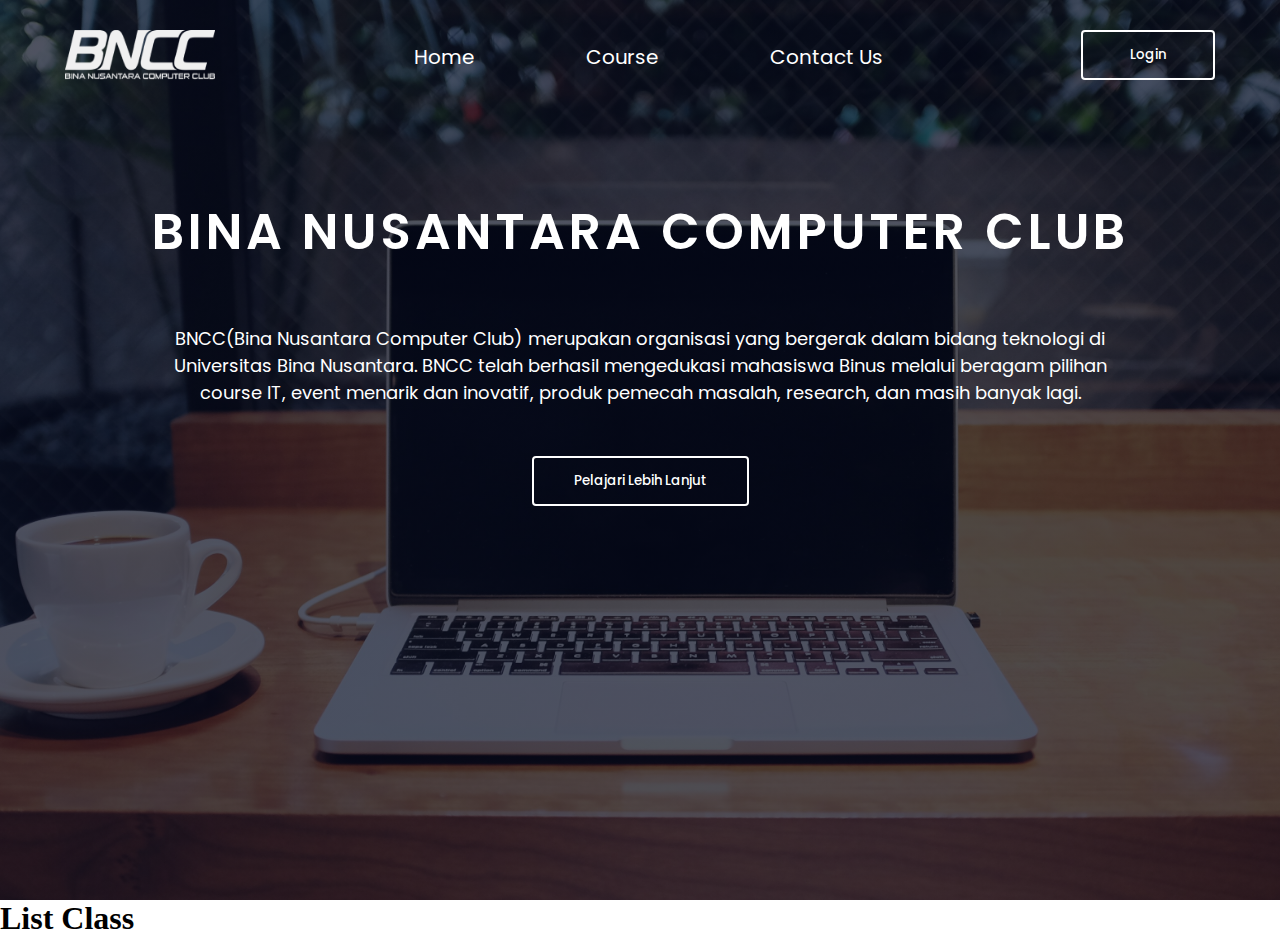
==== index.html @ c2216337 "create header and navbar" ====
<!DOCTYPE html>
<html lang="en">
  <head>
    <meta charset="UTF-8" />
    <meta name="viewport" content="width=device-width, initial-scale=1.0" />
    <title>Landing Page</title>

    <!-- CSS -->
    <link rel="stylesheet" href="style.css" />

    <!-- JS -->
    <script src="script.js" defer></script>

    <!-- FONTS -->
    <link
      href="https://fonts.googleapis.com/css2?family=Inter:ital,opsz,wght@0,14..32,100..900;1,14..32,100..900&family=Poppins:ital,wght@0,100;0,200;0,300;0,400;0,500;0,600;0,700;0,800;0,900;1,100;1,200;1,300;1,400;1,500;1,600;1,700;1,800;1,900&display=swap"
      rel="stylesheet"
    />
  </head>
  <body>
    <!-- HEADER -->
    <section class="header">
      <!-- navbar -->
      <nav>
        <a href="index.html"><img src="assets/images/img-BNCC.png" alt="Logo BNCC" class="logo-bncc" /></a>
        <div class="nav-links">
          <ul>
            <li><a href="">Home</a></li>
            <li><a href="">Course</a></li>
            <li><a href="">Contact Us</a></li>
          </ul>
        </div>
        <button class="btn-login">Login</button>
      </nav>

      <!-- desc bncc -->
      <div class="text-box">
        <h1 class="header-text">BINA NUSANTARA COMPUTER CLUB</h1>
        <p class="header-desc">
          BNCC(Bina Nusantara Computer Club) merupakan organisasi yang bergerak dalam bidang teknologi di Universitas Bina Nusantara. BNCC telah berhasil mengedukasi mahasiswa Binus melalui beragam pilihan course IT, event menarik dan
          inovatif, produk pemecah masalah, research, dan masih banyak lagi.
        </p>
        <button class="btn-know-more">Pelajari Lebih Lanjut</button>
      </div>
    </section>
    <!-- END HEADER -->

    <!-- LIST CLASS -->
    <section class="list-class">
      <h1>List Class</h1>
    </section>
    <!-- END LIST CLASS -->
  </body>
</html>
---- style.css ----
:root {
  /* color */
  --color-background: #f7f8fa;
  --color-primary: #0054a5;
  --text-primary: #191819;
  --text-secondary: #757575;
  --text-ternary: #969696;
  --text-placeholder: #b3a1a1;
  --color-fe: #425cce;
  --color-be: #eba632;
  --color-mobile: #00a8a7;
  --color-white: #ffffff;
  --color-black: #000000;

  /* tipografi */
  --font-family: "Poppins";
  --weight-regular: 400;
  --weight-medium: 500;
  --weight-semibold: 600;
  --weight-bold: 700;
  --heading-font-size: 50px;
  --section-font-size: 40px;
  --desc-very-big: 20px;
  --desc-big: 18px;
  --desc-medium: 16px;
  --desc-small: 14px;
  --desc-tiny: 12px;
}

* {
  margin: 0px;
  box-sizing: border-box;
  padding: 0px;
}

.header {
  min-height: 100vh;
  width: 100%;
  background-image: linear-gradient(rgba(4, 9, 30, 0.7), rgba(4, 9, 30, 0.7)), url("assets/images/img-background.jpg");
  background-position: center;
  background-size: cover;
  position: relative;
}

nav {
  display: flex;
  flex-direction: row;
  padding: 30px 65px;
  justify-content: space-between;
}

.logo-bncc {
  width: 150px;
  height: 50px;
}

.nav-links {
  display: flex;
  align-items: center;
  width: 509px;
  justify-content: space-between;
  padding: 0 20px;
}

.nav-links ul {
  display: flex;
  justify-content: space-between;
  width: 100%;
  padding: 0;
  margin: 0;
  list-style-type: none;
}

.nav-links ul li {
  margin: 0;
}

.nav-links ul li a {
  text-decoration: none;
  color: var(--color-white);
  font-family: var(--font-family);
  font-size: var(--desc-very-big);
  position: relative;
}

.nav-links ul li a::after {
  content: "";
  position: absolute;
  left: 50%;
  bottom: -8px;
  width: 0;
  height: 3px;
  border-radius: 5px;
  background-color: var(--color-white);
  transform: translateX(-50%);
  transition: width 0.3s ease;
}

.nav-links ul li a:hover::after {
  width: 90%;
}

.btn-login {
  height: 50px;
  width: 134px;
  background-color: transparent;
  border: 2px solid var(--color-white);
  border-radius: 4px;
  color: var(--color-white);
  font-family: var(--font-family);
  cursor: pointer;
  font-weight: var(--weight-medium);
}

.btn-login:hover {
  background-color: var(--color-white);
  color: var(--text-primary);
}

.text-box {
  text-align: center;
  margin-top: 80px;
  display: flex;
  flex-direction: column;
  align-items: center;
}

.header-text {
  font-family: var(--font-family);
  font-weight: var(--weight-semibold);
  font-size: var(--heading-font-size);
  color: var(--color-white);
  letter-spacing: 4px;
}

.header-desc {
  width: 940px;
  margin-top: 55px;
  font-family: var(--font-family);
  font-weight: var(--desc-medium);
  font-size: var(--desc-big);
  color: var(--color-white);
}

.btn-know-more {
  height: 50px;
  padding: 0px 40px;
  margin-top: 50px;
  background-color: transparent;
  border: 2px solid var(--color-white);
  border-radius: 4px;
  color: var(--color-white);
  font-family: var(--font-family);
  cursor: pointer;
  font-weight: var(--weight-medium);
}

.btn-know-more:hover {
  background-color: var(--color-white);
  color: var(--text-primary);
}
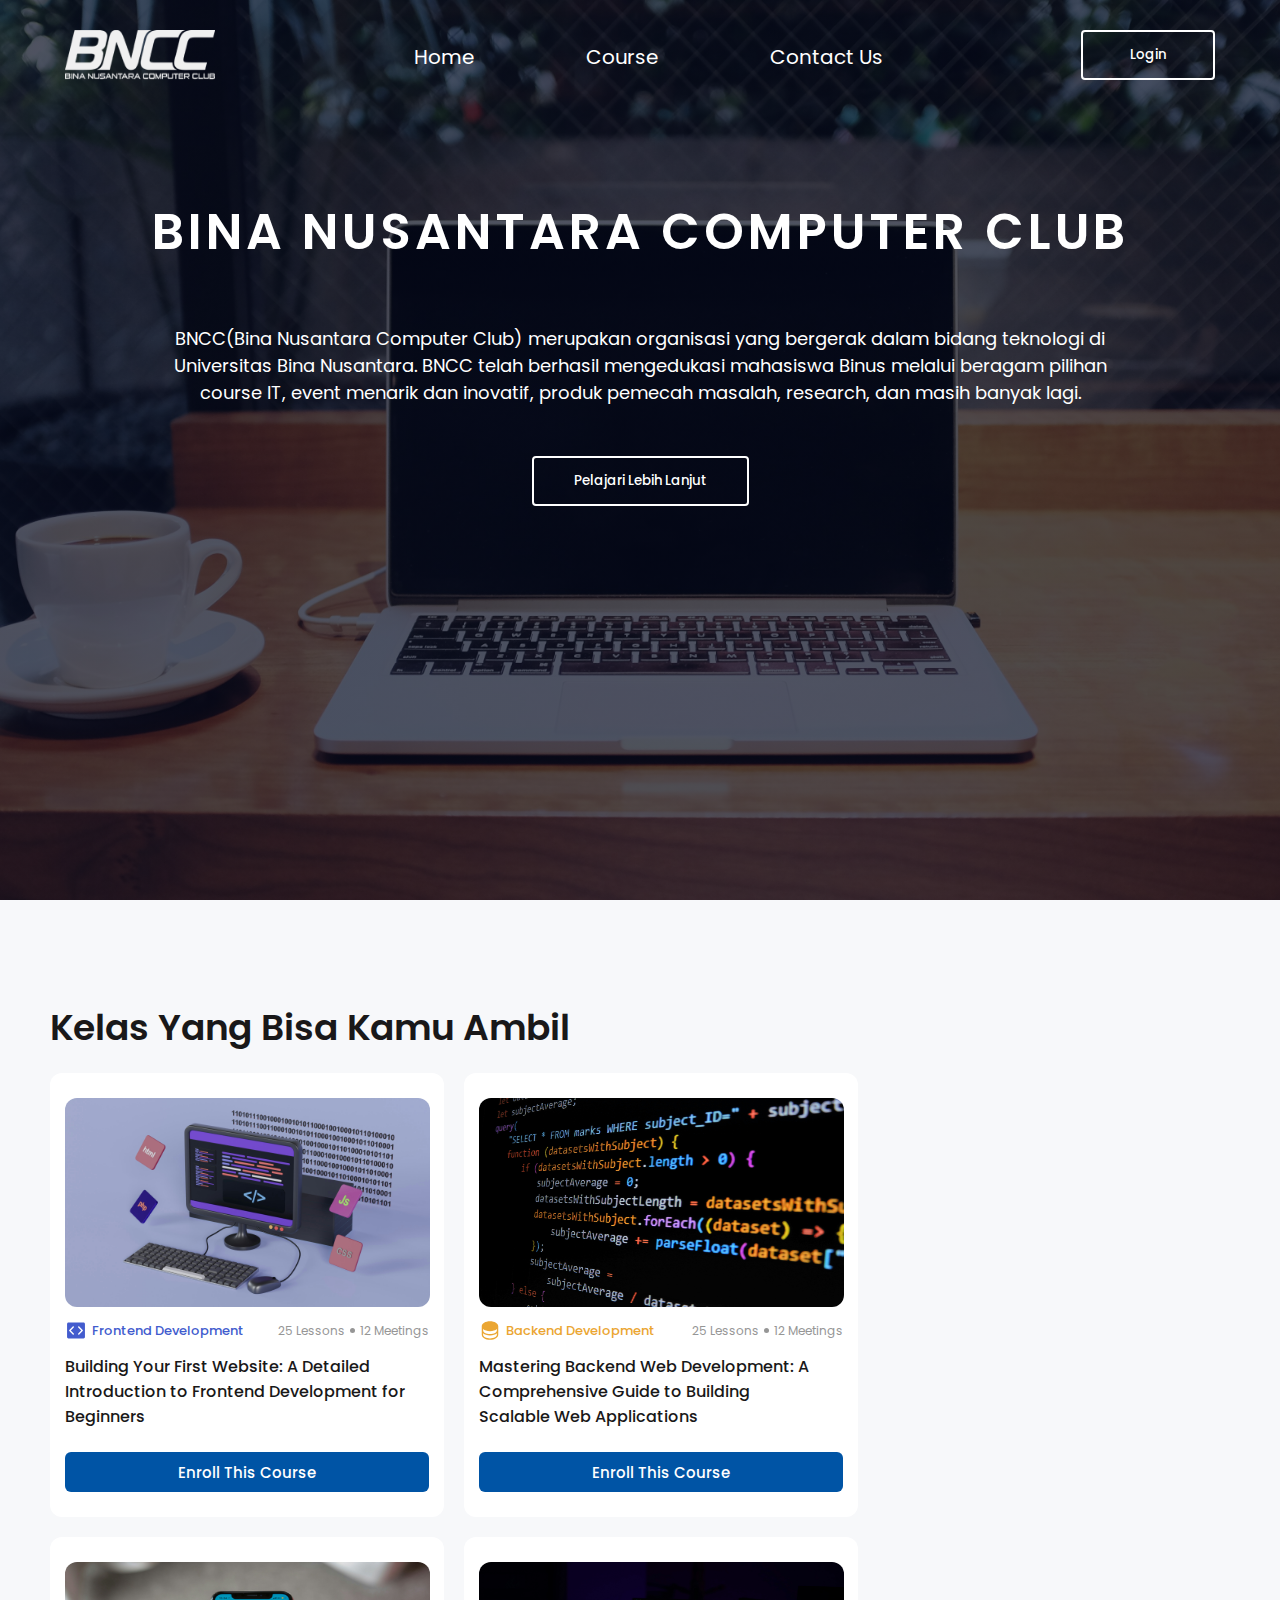
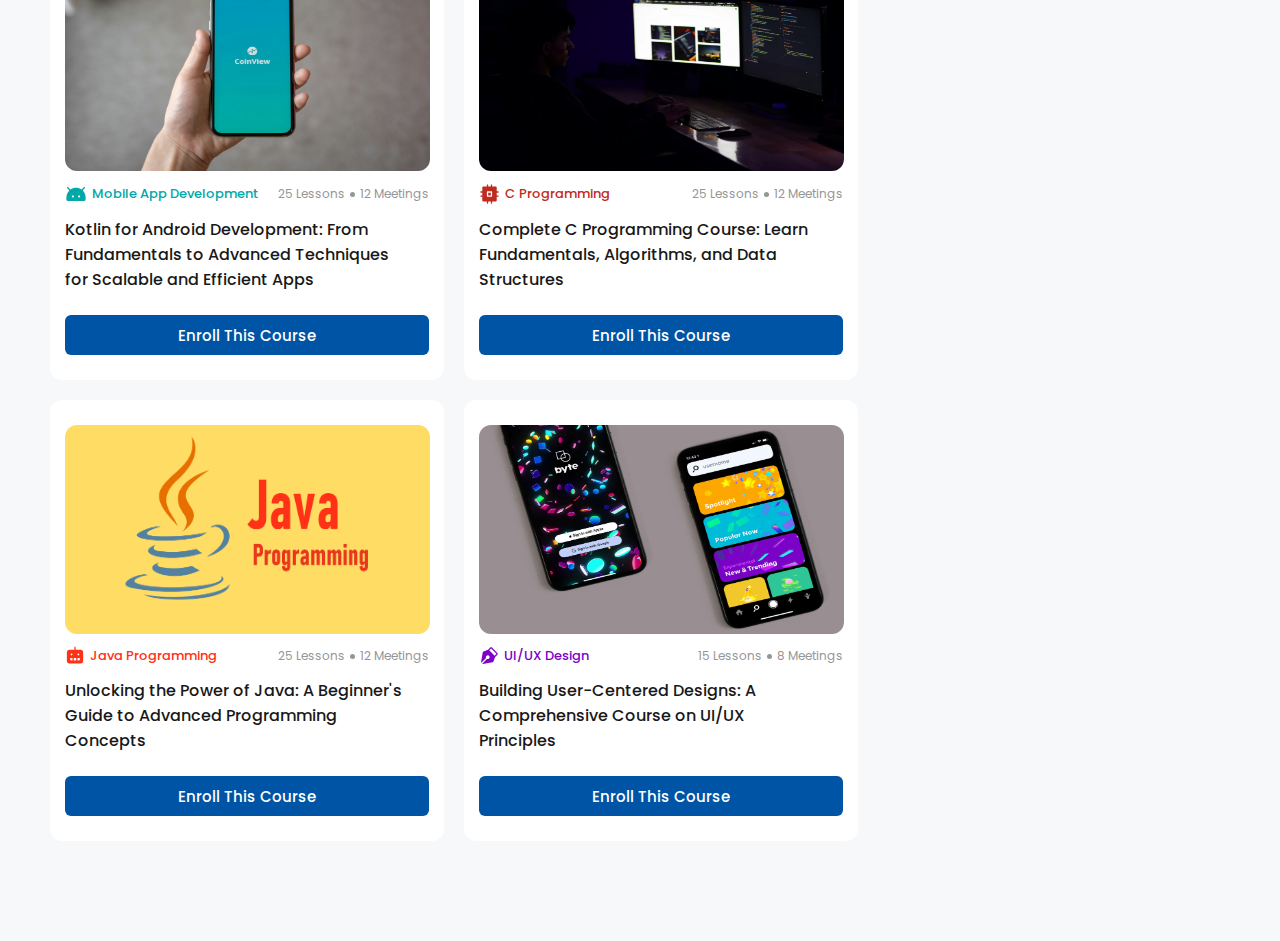
==== commit 0d5e6dd3: "create section list class" ====
--- a/index.html
+++ b/index.html
@@ -19,15 +19,15 @@
   </head>
   <body>
     <!-- HEADER -->
-    <section class="header">
+    <section class="header" id="header">
       <!-- navbar -->
       <nav>
         <a href="index.html"><img src="assets/images/img-BNCC.png" alt="Logo BNCC" class="logo-bncc" /></a>
         <div class="nav-links">
           <ul>
-            <li><a href="">Home</a></li>
-            <li><a href="">Course</a></li>
-            <li><a href="">Contact Us</a></li>
+            <li><a href="#header">Home</a></li>
+            <li><a href="#list-class">Course</a></li>
+            <li><a href="#contact-us">Contact Us</a></li>
           </ul>
         </div>
         <button class="btn-login">Login</button>
@@ -46,8 +46,10 @@
     <!-- END HEADER -->
 
     <!-- LIST CLASS -->
-    <section class="list-class">
-      <h1>List Class</h1>
+    <section class="list-class" id="list-class">
+      <h1 class="section-name">Kelas Yang Bisa Kamu Ambil</h1>
+
+      <div class="card-course-container"></div>
     </section>
     <!-- END LIST CLASS -->
   </body>
--- a/style.css
+++ b/style.css
@@ -9,6 +9,9 @@
   --color-fe: #425cce;
   --color-be: #eba632;
   --color-mobile: #00a8a7;
+  --color-cprog: #bf2b1e;
+  --color-java: #ff3116;
+  --color-uiux: #7e03c7;
   --color-white: #ffffff;
   --color-black: #000000;
 
@@ -19,7 +22,7 @@
   --weight-semibold: 600;
   --weight-bold: 700;
   --heading-font-size: 50px;
-  --section-font-size: 40px;
+  --section-font-size: 36px;
   --desc-very-big: 20px;
   --desc-big: 18px;
   --desc-medium: 16px;
@@ -27,12 +30,17 @@
   --desc-tiny: 12px;
 }
 
+html {
+  scroll-behavior: smooth;
+}
+
 * {
   margin: 0px;
   box-sizing: border-box;
   padding: 0px;
 }
 
+/* HEADER */
 .header {
   min-height: 100vh;
   width: 100%;
@@ -159,3 +167,150 @@
   background-color: var(--color-white);
   color: var(--text-primary);
 }
+/* END HEADER */
+
+/* LIST COURSE */
+.list-class {
+  padding: 100px 50px;
+  background-color: var(--color-background);
+}
+
+.section-name {
+  font-family: var(--font-family);
+  font-weight: var(--weight-semibold);
+  font-size: var(--section-font-size);
+  color: var(--text-primary);
+  margin-bottom: 18px;
+}
+
+.card-course-container {
+  display: flex;
+  flex-wrap: wrap;
+  gap: 20px;
+}
+
+.card-course {
+  width: 394px;
+  background-color: var(--color-white);
+  padding: 25px 15px;
+  border-radius: 12px;
+}
+
+.img-course {
+  width: 365px;
+  height: 209px;
+  border-radius: 12px;
+}
+
+.course-detail {
+  margin-top: 8px;
+  display: flex;
+  justify-content: space-between;
+  align-items: center;
+}
+
+.division {
+  display: flex;
+  align-items: center;
+  gap: 5px;
+}
+
+.division .div-name {
+  font-family: var(--font-family);
+  font-size: 13px;
+  font-weight: var(--weight-medium);
+}
+
+.div-name.frontend-development {
+  color: var(--color-fe);
+}
+
+.div-name.backend-development {
+  color: var(--color-be);
+}
+
+.div-name.mobile-app-development {
+  color: var(--color-mobile);
+}
+
+.div-name.c-prog {
+  color: var(--color-cprog);
+}
+
+.div-name.java-prog {
+  color: var(--color-java);
+}
+
+.div-name.uiux-design {
+  color: var(--color-uiux);
+}
+
+.meetings {
+  display: flex;
+  align-items: center;
+  gap: 5px;
+}
+
+.meetings .meet-desc {
+  font-family: var(--font-family);
+  font-size: var(--desc-tiny);
+  color: var(--text-ternary);
+  font-weight: var(--weight-regular);
+}
+
+.course-name {
+  font-family: var(--font-family);
+  font-size: var(--desc-medium);
+  color: var(--text-primary);
+  font-weight: var(--weight-medium);
+  margin: 12px 0px 23px 0px;
+  width: 95%;
+}
+
+.btn-enroll {
+  width: 100%;
+  background-color: var(--color-primary);
+  border: none;
+  border-radius: 6px;
+  height: 40px;
+  font-size: 15px;
+  color: var(--color-white);
+  font-family: var(--font-family);
+  font-weight: var(--weight-medium);
+  cursor: pointer;
+  transition: opacity 0.3s ease;
+}
+
+.btn-enroll:hover {
+  opacity: 0.8;
+}
+/* END LIST COURSE */
+
+/* TESTIMONI */
+.testimoni {
+  background-color: var(--color-white);
+  padding: 75px 50px;
+}
+
+.head-section {
+  display: flex;
+  flex-direction: column;
+  align-items: center;
+  justify-content: center;
+}
+
+.section-desc {
+  font-family: var(--font-family);
+  font-weight: var(--weight-medium);
+  font-size: var(--desc-medium);
+  color: var(--text-secondary);
+}
+
+.section-desc span {
+  font-family: var(--font-family);
+  font-weight: var(--weight-bold);
+  font-size: var(--desc-medium);
+  color: var(--text-secondary);
+}
+
+/* END TESTIMONI */
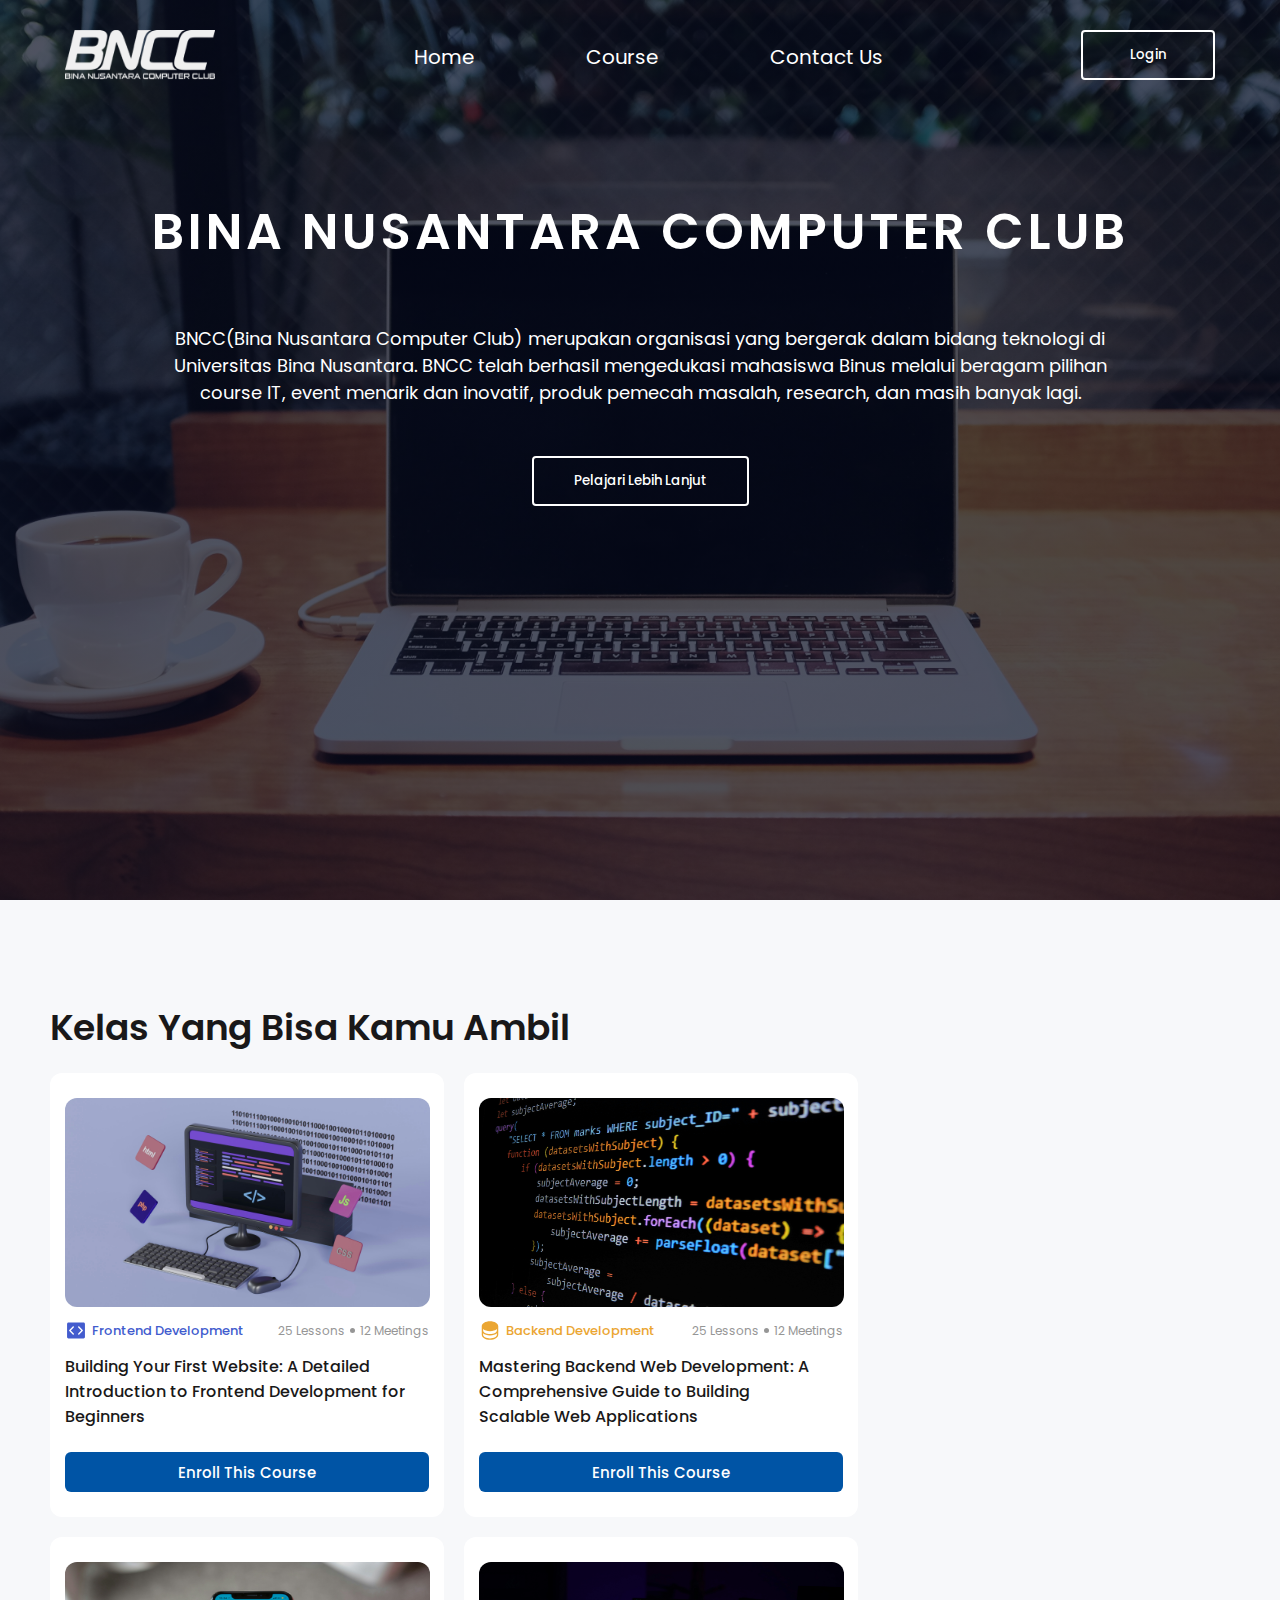
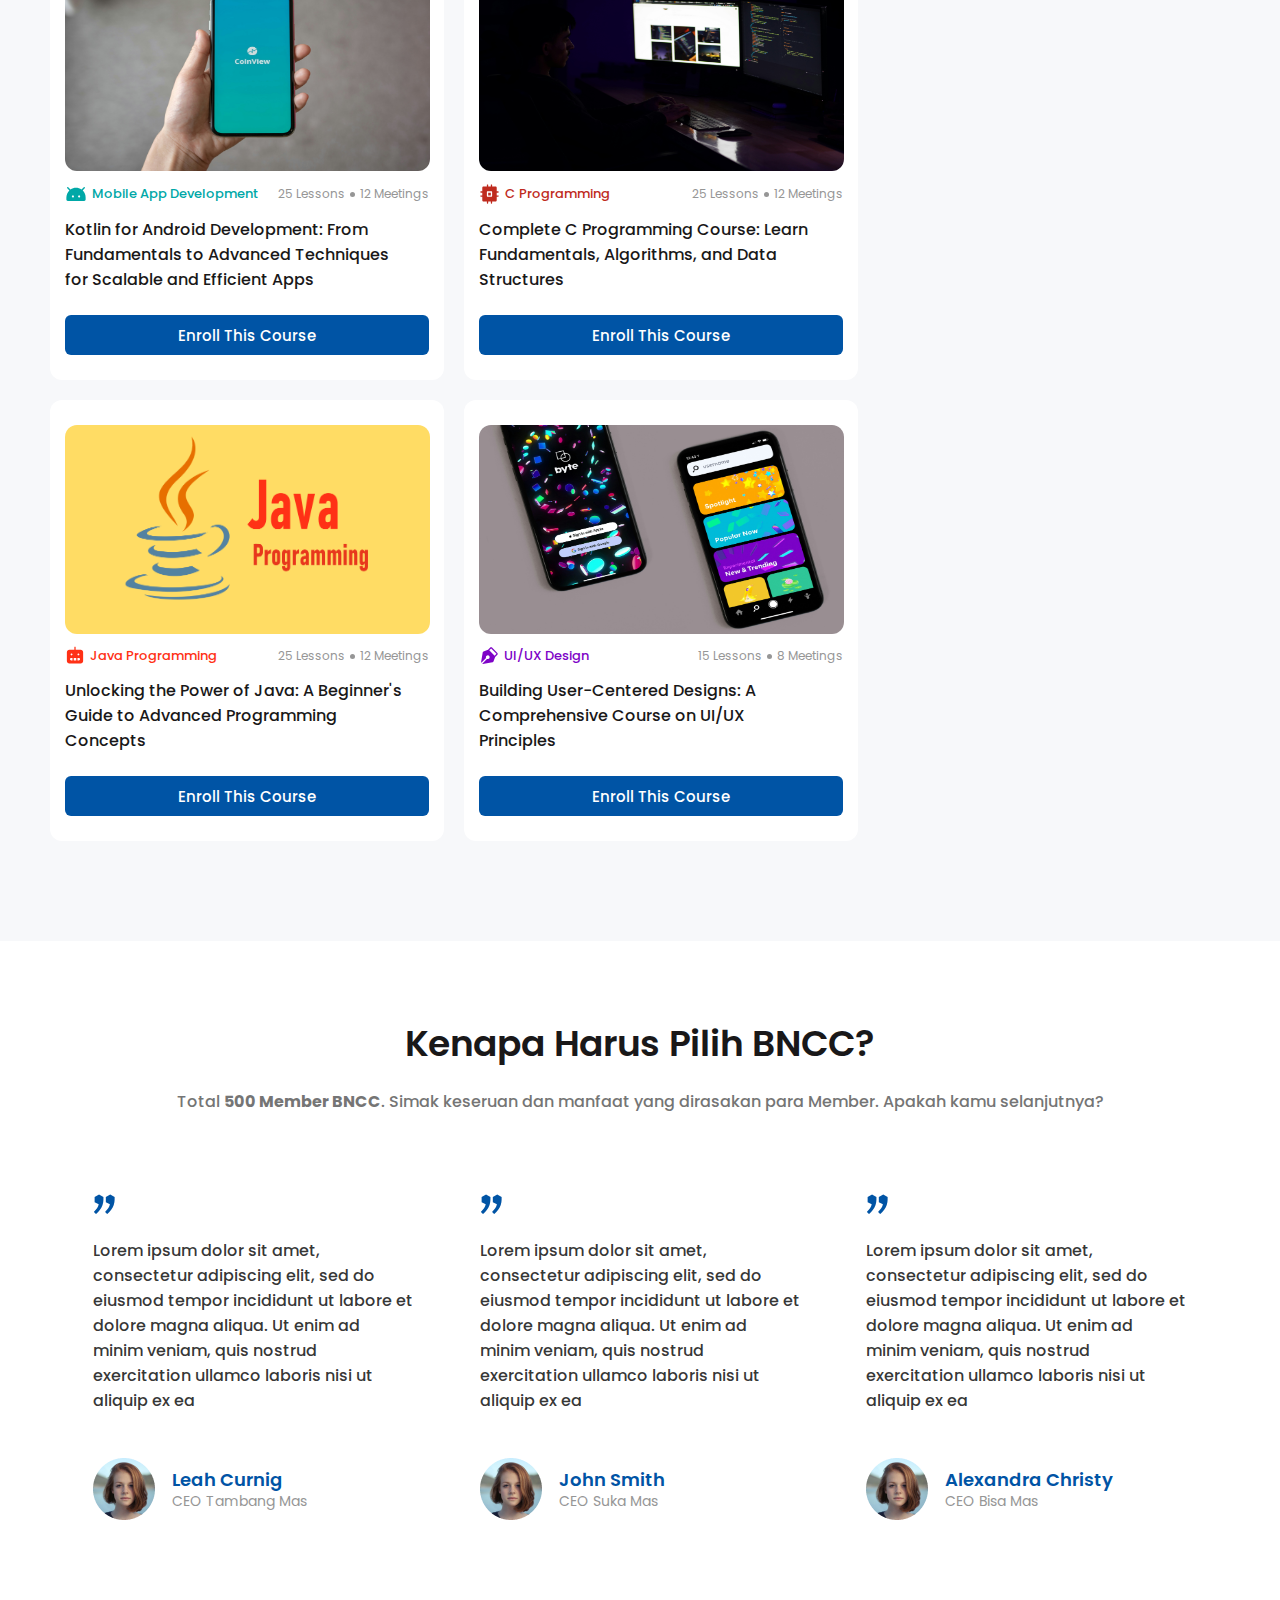
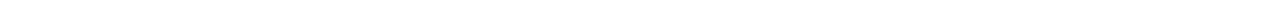
==== commit d47e956c: "create section testimoni" ====
--- a/index.html
+++ b/index.html
@@ -52,5 +52,16 @@
       <div class="card-course-container"></div>
     </section>
     <!-- END LIST CLASS -->
+
+    <!-- TESTIMONI -->
+    <section class="testimoni" id="testimoni">
+      <div class="head-section">
+        <h1 class="section-name">Kenapa Harus Pilih BNCC?</h1>
+        <p class="section-desc">Total <span>500 Member BNCC</span>. Simak keseruan dan manfaat yang dirasakan para Member. Apakah kamu selanjutnya?</p>
+      </div>
+
+      <div class="testimoni-container"></div>
+    </section>
+    <!-- END TESTIMONI -->
   </body>
 </html>
--- a/style.css
+++ b/style.css
@@ -313,4 +313,50 @@
   color: var(--text-secondary);
 }
 
+.testimoni-container {
+  margin-top: 55px;
+  display: flex;
+  justify-content: space-between;
+  padding: 0px 10px;
+}
+
+.card-testimoni {
+  background-color: var(--color-white);
+  padding: 25px 33px;
+  width: 469px;
+}
+
+.comment {
+  font-family: var(--font-family);
+  font-size: var(--desc-medium);
+  font-weight: var(--weight-medium);
+  color: rgba(0, 0, 0, 0.8);
+  margin: 20px 0px 45px 0px;
+}
+
+.person {
+  display: flex;
+  align-items: center;
+  gap: 17px;
+}
+
+.person-desc {
+  display: flex;
+  flex-direction: column;
+}
+
+.person-name {
+  font-family: var(--font-family);
+  font-size: var(--desc-big);
+  font-weight: var(--weight-semibold);
+  color: var(--color-primary);
+  margin-bottom: -2px;
+}
+
+.person-position {
+  font-family: var(--font-family);
+  font-size: var(--desc-small);
+  font-weight: var(--weight-regular);
+  color: var(--text-ternary);
+}
 /* END TESTIMONI */
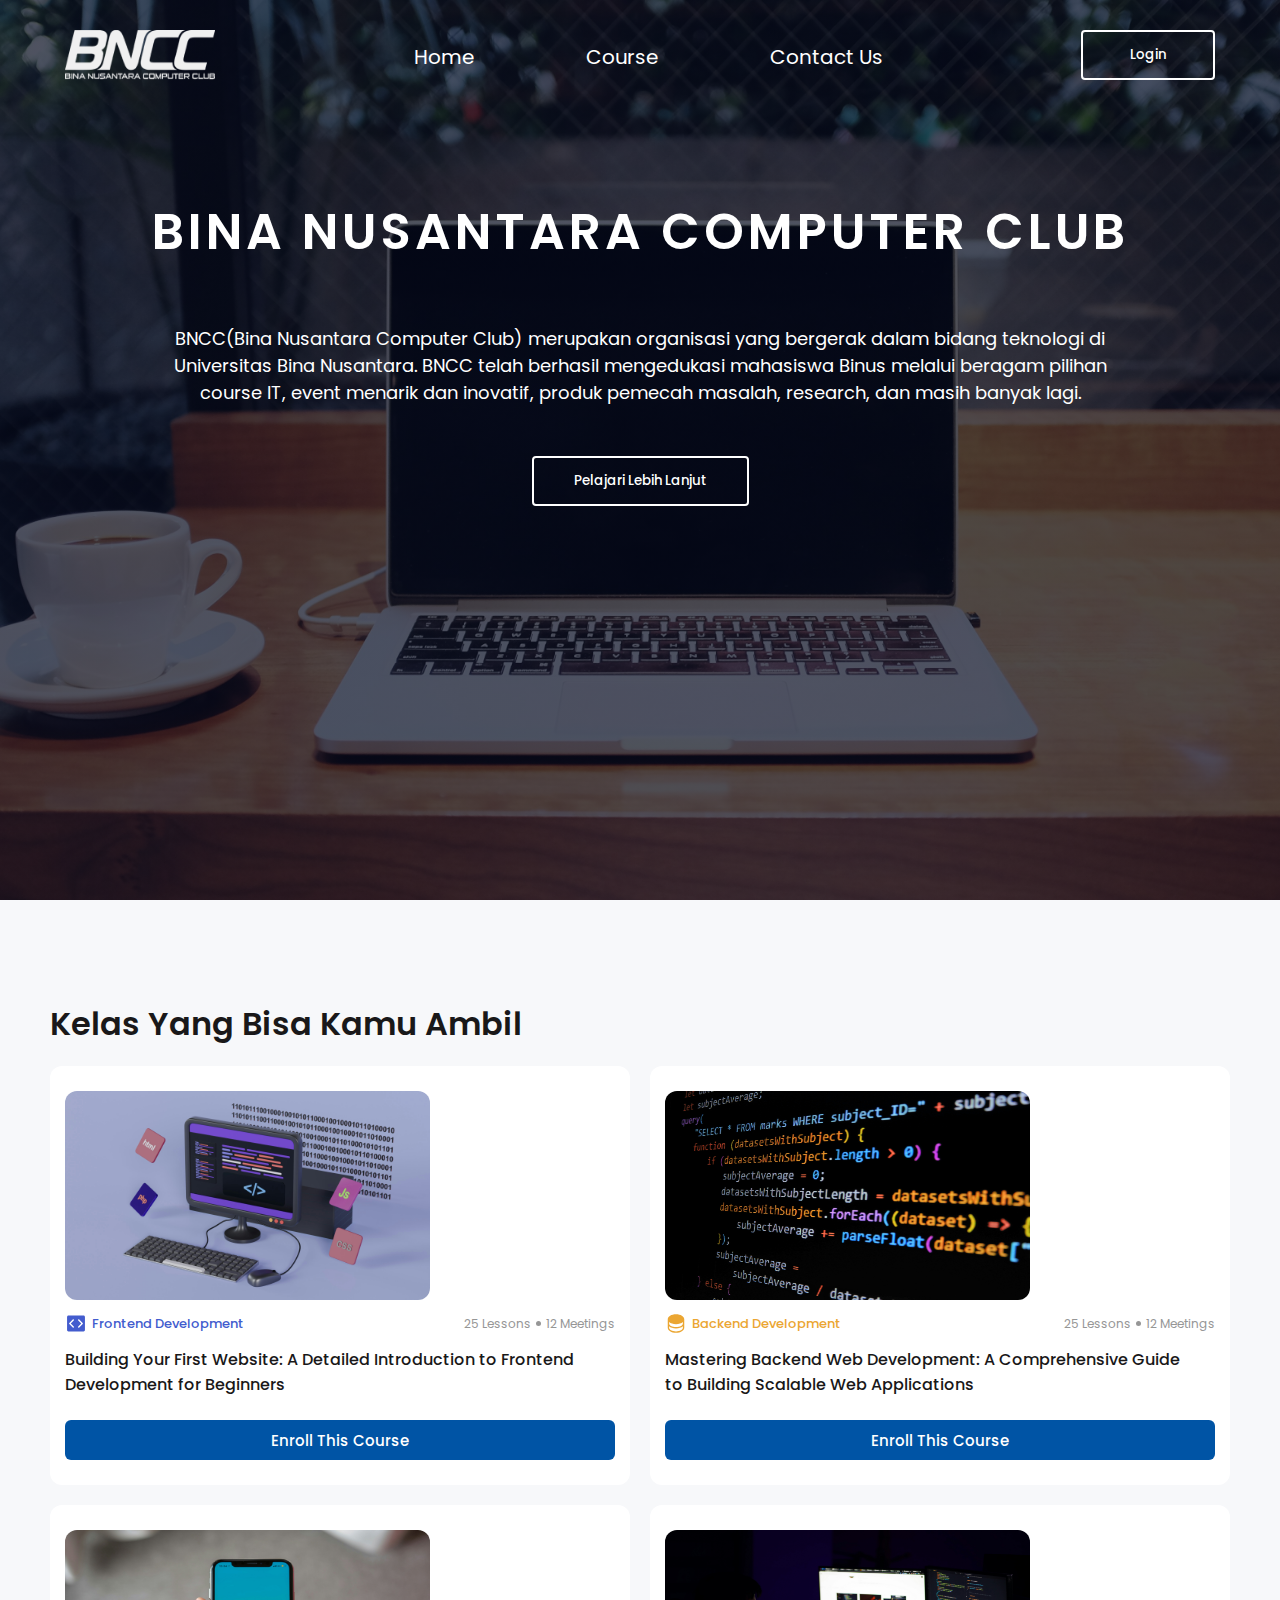
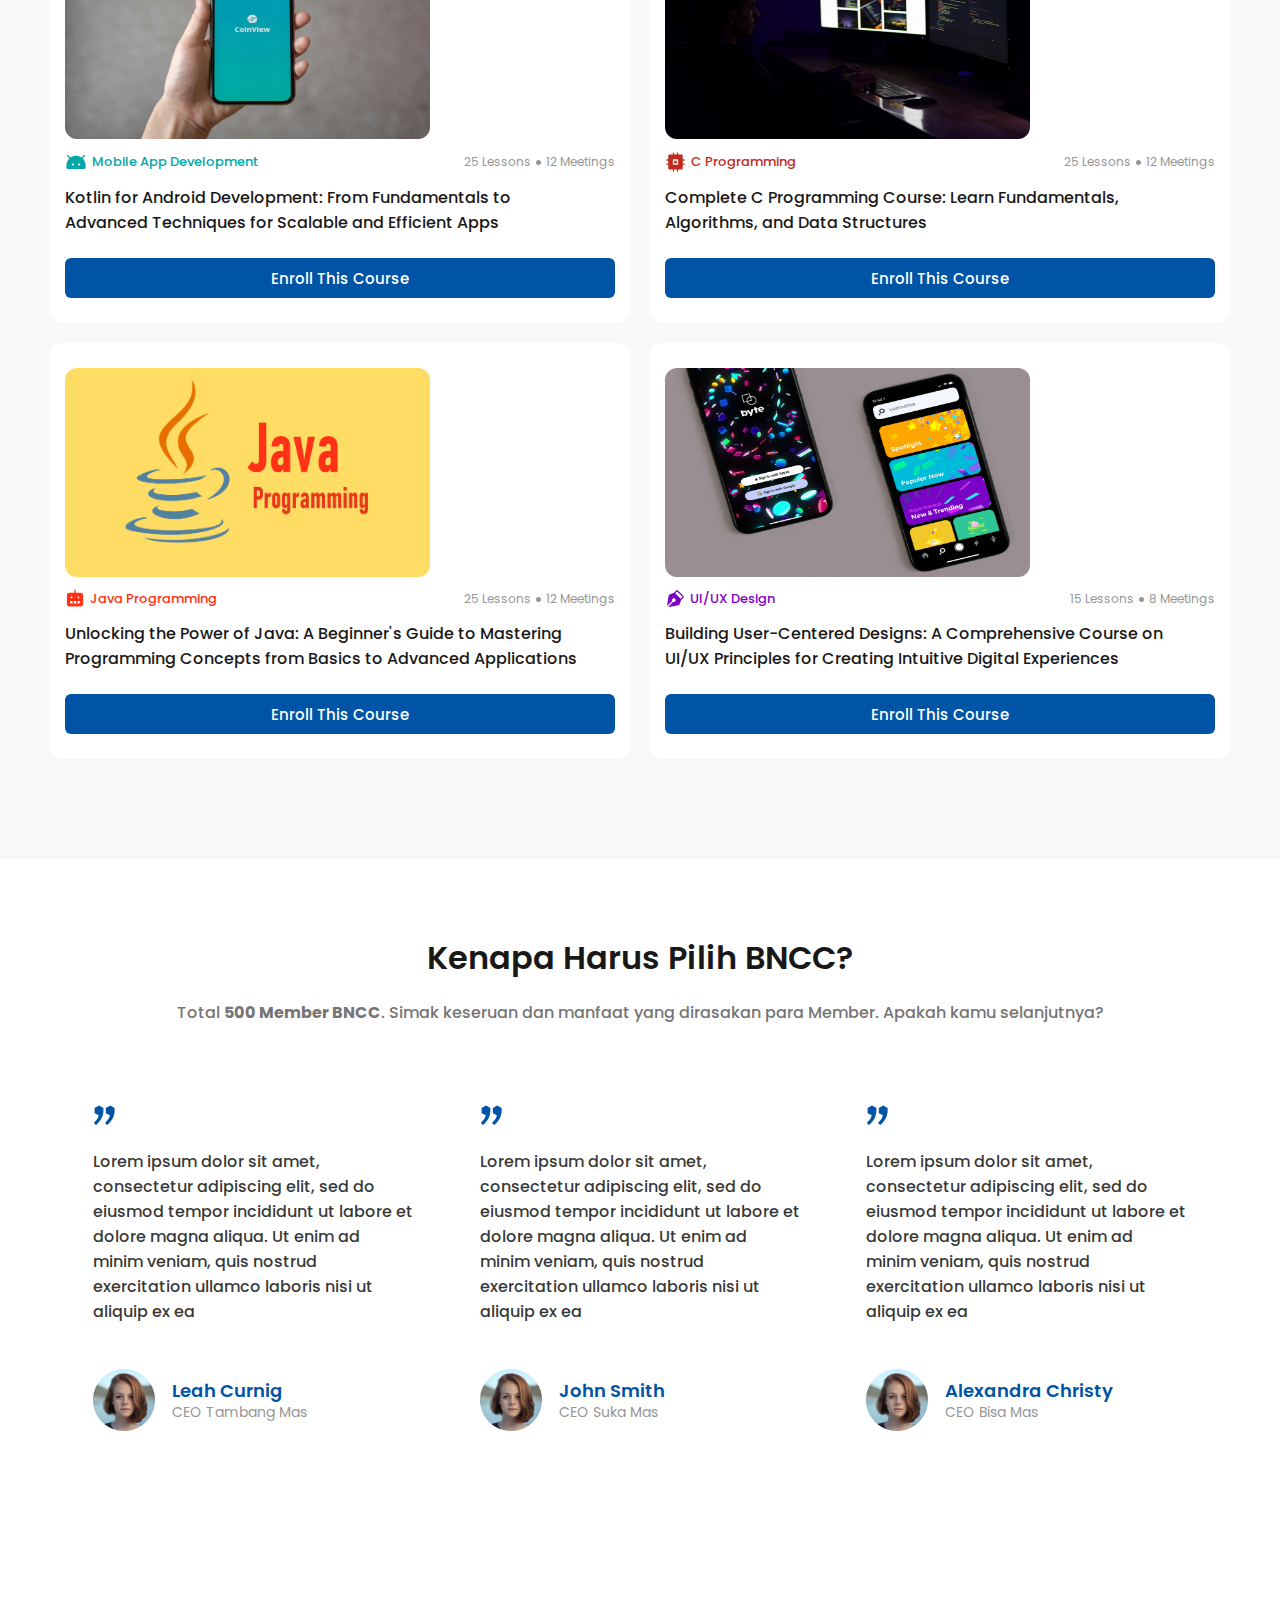
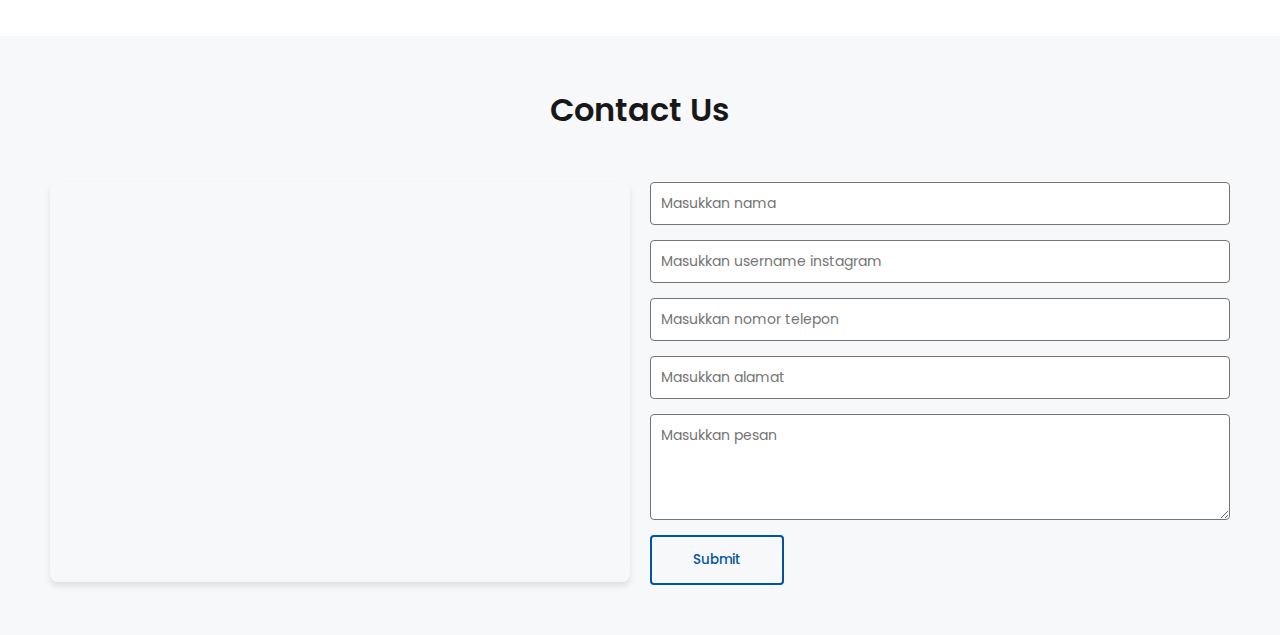
==== commit 9668d1fe: "create section contact us" ====
--- a/index.html
+++ b/index.html
@@ -63,5 +63,38 @@
       <div class="testimoni-container"></div>
     </section>
     <!-- END TESTIMONI -->
+
+    <!-- CONTACT US -->
+    <section class="contact-section" id="contact-us">
+      <div class="head-section">
+        <h1 class="section-name">Contact Us</h1>
+      </div>
+
+      <div class="body-section">
+        <div class="maps-container">
+          <iframe
+            src="https://www.google.com/maps/embed?pb=!1m18!1m12!1m3!1d3966.455146502057!2d106.78055107355402!3d-6.20353366076662!2m3!1f0!2f0!3f0!3m2!1i1024!2i768!4f13.1!3m3!1m2!1s0x2e69f6c4a8e09f5d%3A0x29720d62d8b976c5!2sBina%20Nusantara%20Computer%20Club!5e0!3m2!1sen!2sid!4v1737377087360!5m2!1sen!2sid"
+            width="100%"
+            height="100%"
+            style="border: 0"
+            allowfullscreen=""
+            loading="lazy"
+            referrerpolicy="no-referrer-when-downgrade"
+          ></iframe>
+        </div>
+
+        <div class="form-container">
+          <form class="contact-form">
+            <input type="text" placeholder="Masukkan nama" required />
+            <input type="text" placeholder="Masukkan username instagram" required />
+            <input type="tel" placeholder="Masukkan nomor telepon" required />
+            <input type="text" placeholder="Masukkan alamat" required />
+            <textarea placeholder="Masukkan pesan" rows="4" required></textarea>
+            <button type="submit" class="btn-submit">Submit</button>
+          </form>
+        </div>
+      </div>
+    </section>
+    <!-- END CONTACT US -->
   </body>
 </html>
--- a/style.css
+++ b/style.css
@@ -118,6 +118,7 @@
   font-family: var(--font-family);
   cursor: pointer;
   font-weight: var(--weight-medium);
+  transition: background-color 0.3s ease, color 0.3s ease;
 }
 
 .btn-login:hover {
@@ -161,6 +162,7 @@
   font-family: var(--font-family);
   cursor: pointer;
   font-weight: var(--weight-medium);
+  transition: background-color 0.3s ease, color 0.3s ease;
 }
 
 .btn-know-more:hover {
@@ -194,6 +196,7 @@
   background-color: var(--color-white);
   padding: 25px 15px;
   border-radius: 12px;
+  flex: 1;
 }
 
 .img-course {
@@ -289,7 +292,7 @@
 /* TESTIMONI */
 .testimoni {
   background-color: var(--color-white);
-  padding: 75px 50px;
+  padding: 75px 50px 0px 50px;
 }
 
 .head-section {
@@ -360,3 +363,96 @@
   color: var(--text-ternary);
 }
 /* END TESTIMONI */
+
+/* CONTACT US */
+.contact-section {
+  margin-top: 180px;
+  width: 100%;
+  background-color: var(--color-background);
+  padding: 50px;
+}
+
+.head-section {
+  margin-bottom: 30px;
+  text-align: center;
+}
+
+.section-name {
+  font-size: 2rem;
+  color: var(--text-primary);
+}
+
+.body-section {
+  display: flex;
+  flex-wrap: wrap;
+  gap: 20px;
+  justify-content: space-between;
+}
+
+.maps-container {
+  flex: 1;
+  min-width: 45%;
+  height: 400px;
+  border-radius: 8px;
+  overflow: hidden;
+  box-shadow: 0 4px 6px rgba(0, 0, 0, 0.1);
+}
+
+.form-container {
+  flex: 1;
+  min-width: 45%;
+}
+
+.contact-form {
+  display: flex;
+  flex-direction: column;
+  gap: 15px;
+}
+
+.contact-form input,
+.contact-form textarea {
+  width: 100%;
+  padding: 10px;
+  border: 1px solid var(--text-secondary);
+  border-radius: 4px;
+  font-size: var(--desc-small);
+  font-weight: var(--weight-regular);
+  font-family: var(--font-family);
+}
+
+.contact-form input:focus,
+.contact-form textarea:focus {
+  border: 1.5px solid var(--color-primary);
+  outline: none;
+}
+
+.btn-submit {
+  height: 50px;
+  width: 134px;
+  background-color: transparent;
+  border: 2px solid var(--color-primary);
+  border-radius: 4px;
+  color: var(--color-primary);
+  font-family: var(--font-family);
+  cursor: pointer;
+  font-weight: var(--weight-medium);
+  transition: background-color 0.3s ease, color 0.3s ease;
+}
+
+.btn-submit:hover {
+  background-color: var(--color-primary);
+  color: var(--color-white);
+}
+
+@media (max-width: 768px) {
+  .body-section {
+    flex-direction: column;
+    align-items: center;
+  }
+
+  .maps-container,
+  .form-container {
+    min-width: 100%;
+  }
+}
+/* END CONTACT US */
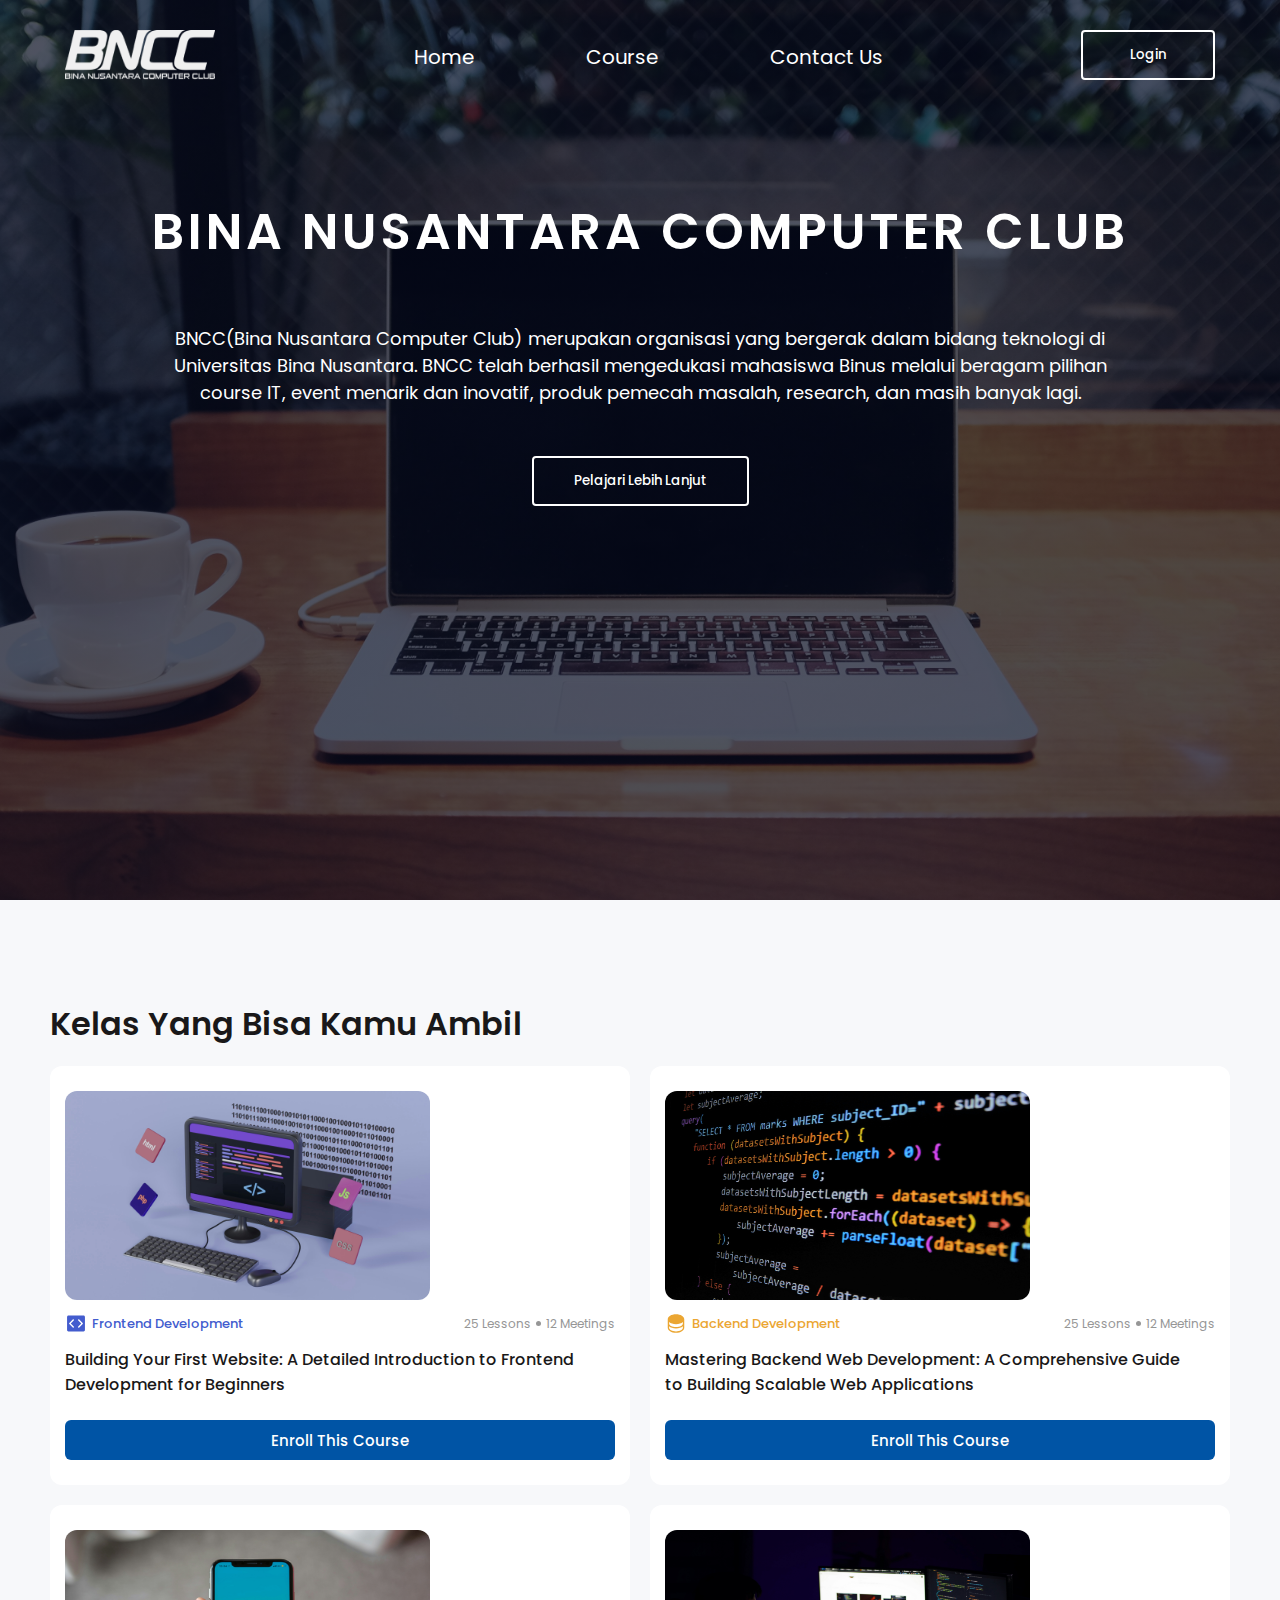
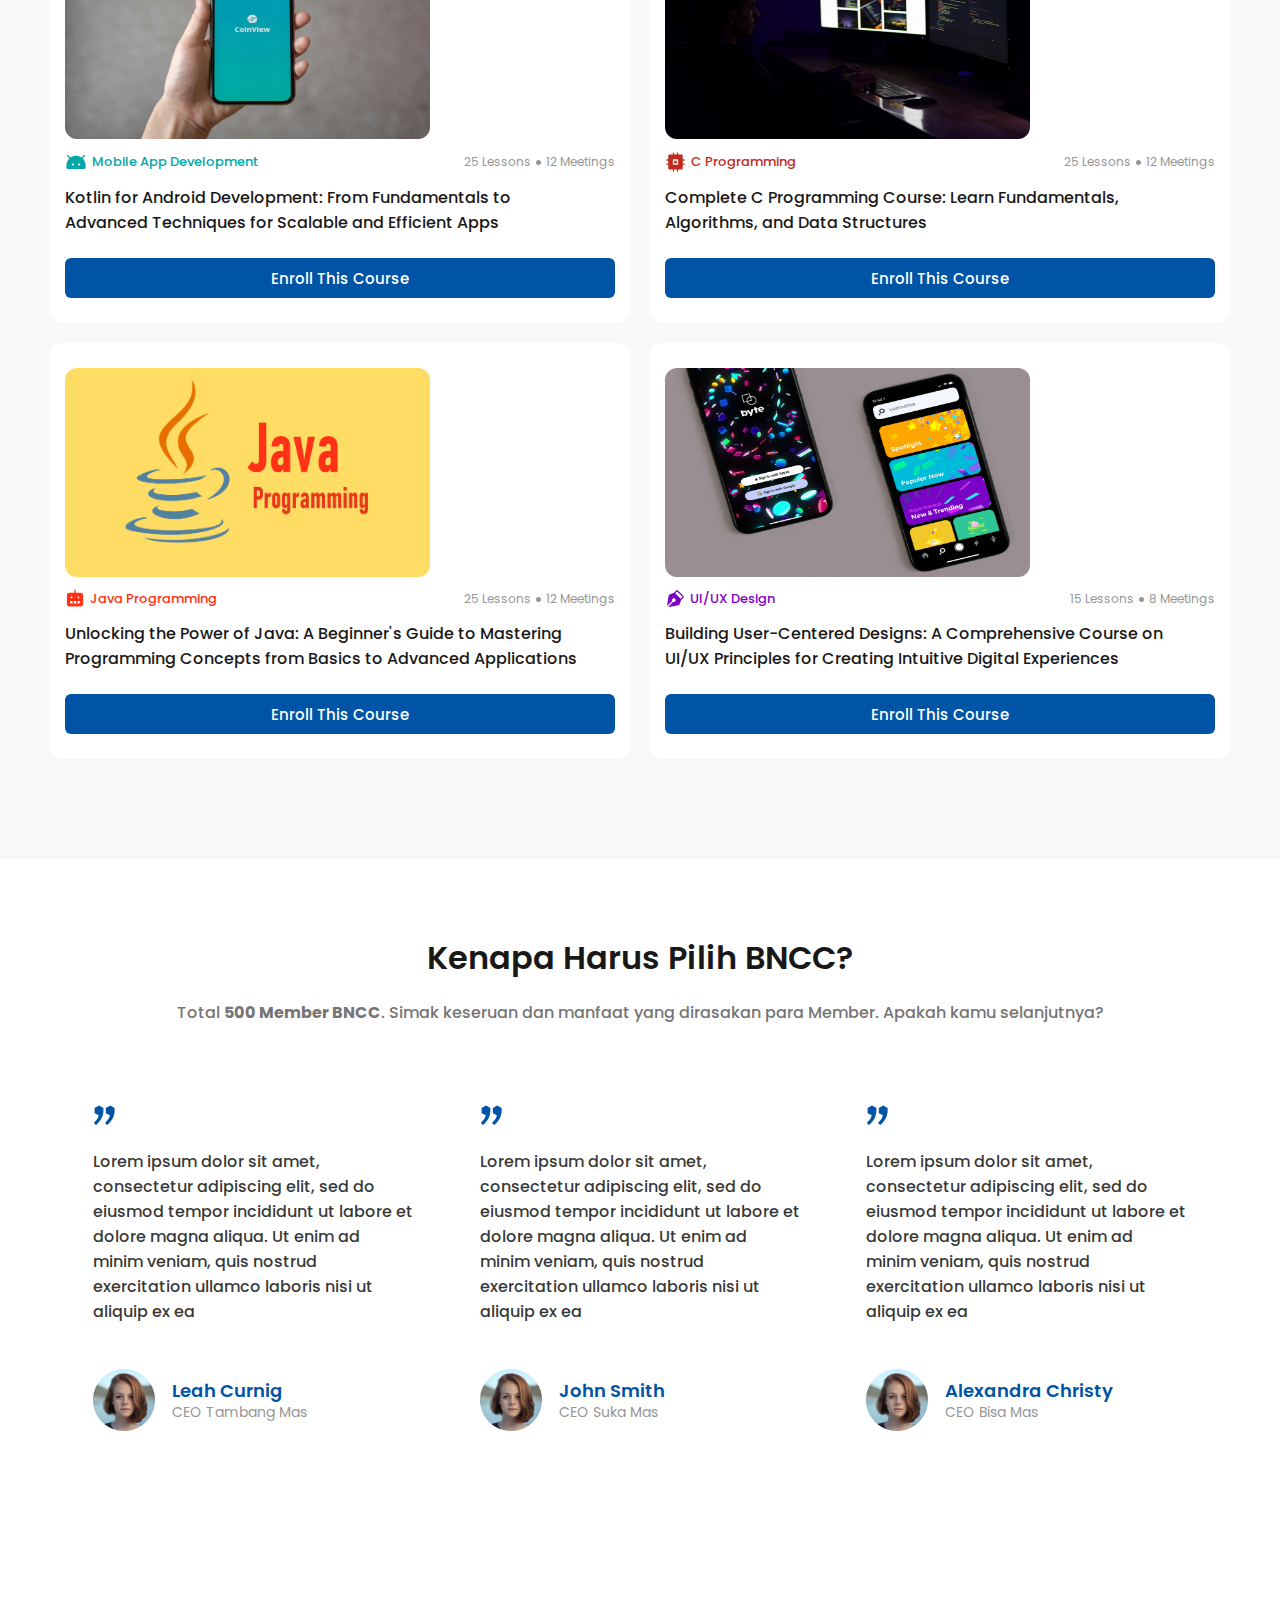
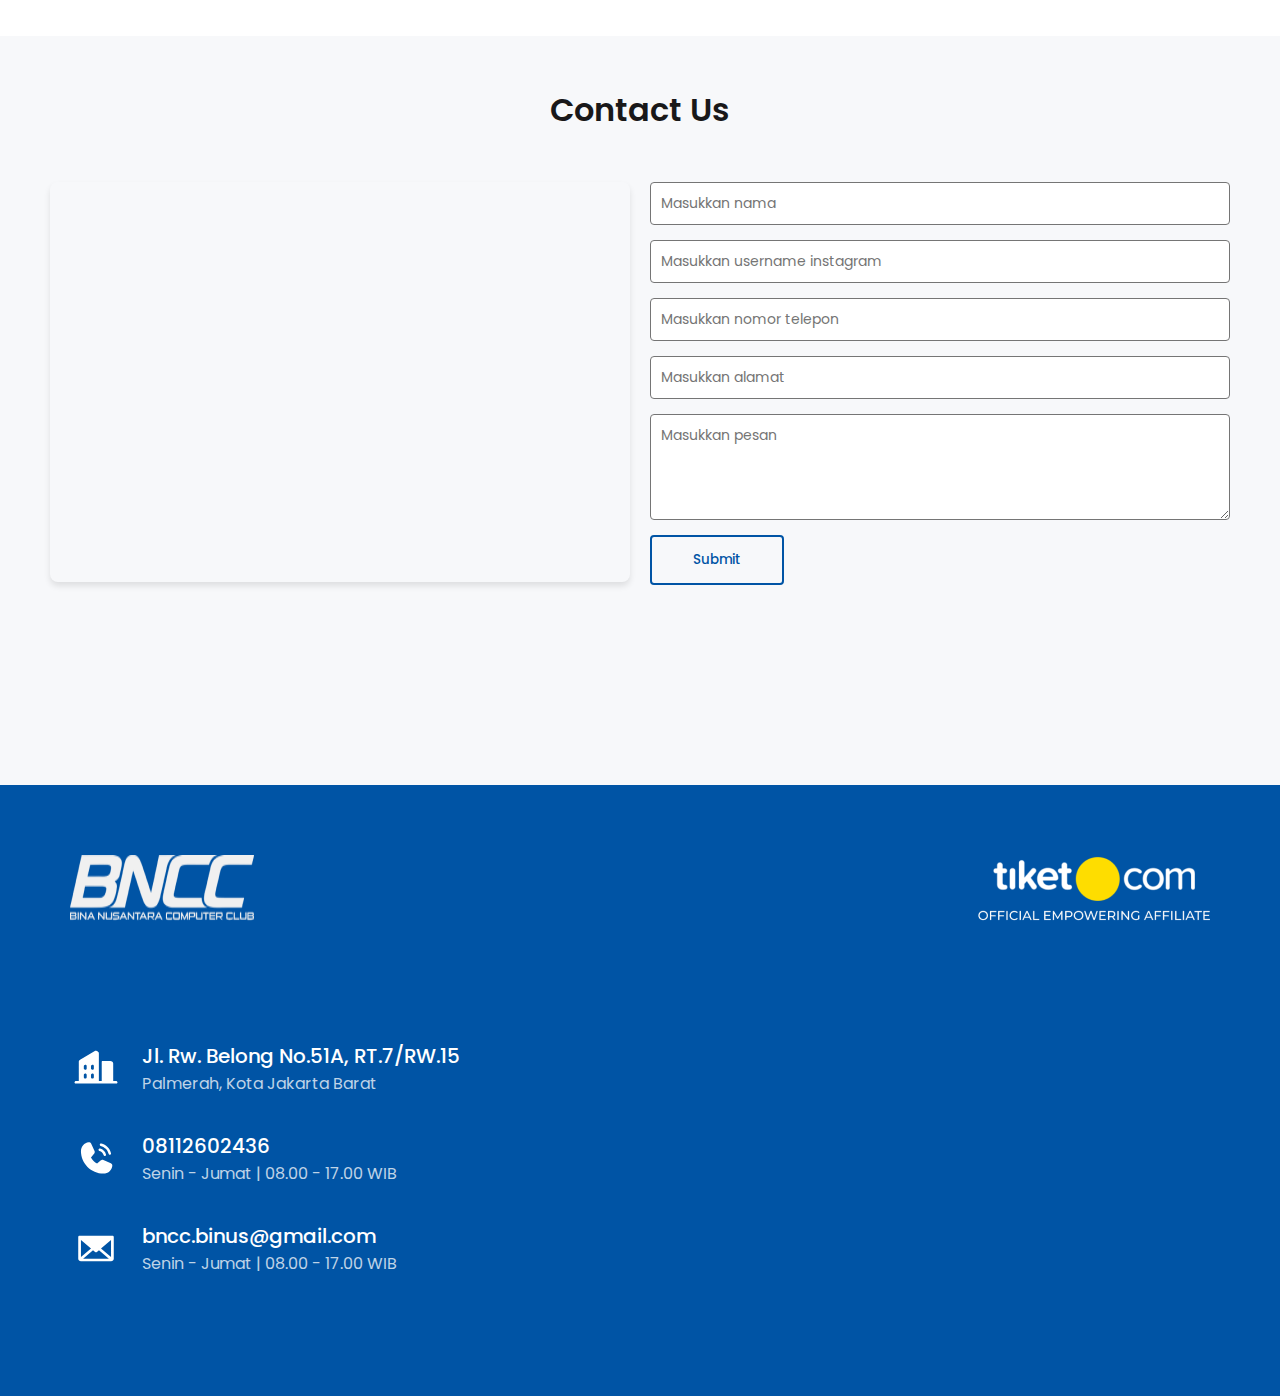
==== commit b7d3f507: "create section footer" ====
--- a/index.html
+++ b/index.html
@@ -96,5 +96,40 @@
       </div>
     </section>
     <!-- END CONTACT US -->
+
+    <!-- FOOTER -->
+    <section class="footer" id="footer">
+      <div class="logo-footer">
+        <img src="./assets/images/img-BNCC.png" alt="Logo BNCC" />
+        <img src="./assets/images/img-tiket-com.png" alt="Logo Tiket.com" />
+      </div>
+
+      <div class="body-footer">
+        <div class="left-content">
+          <div class="details-box">
+            <img src="./assets/icons/ic-buildings.svg" alt="Icon Buildings" class="ic-footer" />
+            <div class="details-desc">
+              <h3 class="desc-one">Jl. Rw. Belong No.51A, RT.7/RW.15</h3>
+              <p class="desc-two">Palmerah, Kota Jakarta Barat</p>
+            </div>
+          </div>
+          <div class="details-box">
+            <img src="./assets/icons/ic-phone.svg" alt="Icon Phone" class="ic-footer" />
+            <div class="details-desc">
+              <h3 class="desc-one">08112602436</h3>
+              <p class="desc-two">Senin - Jumat | 08.00 - 17.00 WIB</p>
+            </div>
+          </div>
+          <div class="details-box">
+            <img src="./assets/icons/ic-email.svg" alt="Icon Email" class="ic-footer" />
+            <div class="details-desc">
+              <h3 class="desc-one">bncc.binus@gmail.com</h3>
+              <p class="desc-two">Senin - Jumat | 08.00 - 17.00 WIB</p>
+            </div>
+          </div>
+        </div>
+      </div>
+    </section>
+    <!-- END FOOTER -->
   </body>
 </html>
--- a/style.css
+++ b/style.css
@@ -387,6 +387,7 @@
   flex-wrap: wrap;
   gap: 20px;
   justify-content: space-between;
+  margin-bottom: 150px;
 }
 
 .maps-container {
@@ -456,3 +457,51 @@
   }
 }
 /* END CONTACT US */
+
+/* FOOTER */
+.footer {
+  background-color: var(--color-primary);
+  padding: 70px;
+}
+
+.logo-footer {
+  display: flex;
+  justify-content: space-between;
+  margin-bottom: 120px;
+}
+
+.body-footer {
+  margin-bottom: 50px;
+}
+
+.left-content {
+  display: flex;
+  flex-direction: column;
+  gap: 35px;
+}
+
+.details-box {
+  display: flex;
+  align-items: center;
+  gap: 20px;
+}
+
+.ic-footer {
+  width: 52px;
+  height: 41px;
+}
+
+.desc-one {
+  font-family: var(--font-family);
+  font-size: var(--desc-very-big);
+  font-weight: var(--weight-medium);
+  color: var(--color-white);
+}
+
+.desc-two {
+  font-family: var(--font-family);
+  font-size: var(--desc-medium);
+  font-weight: var(--weight-regular);
+  color: rgba(255, 255, 255, 0.75);
+}
+/* END FOOTER */
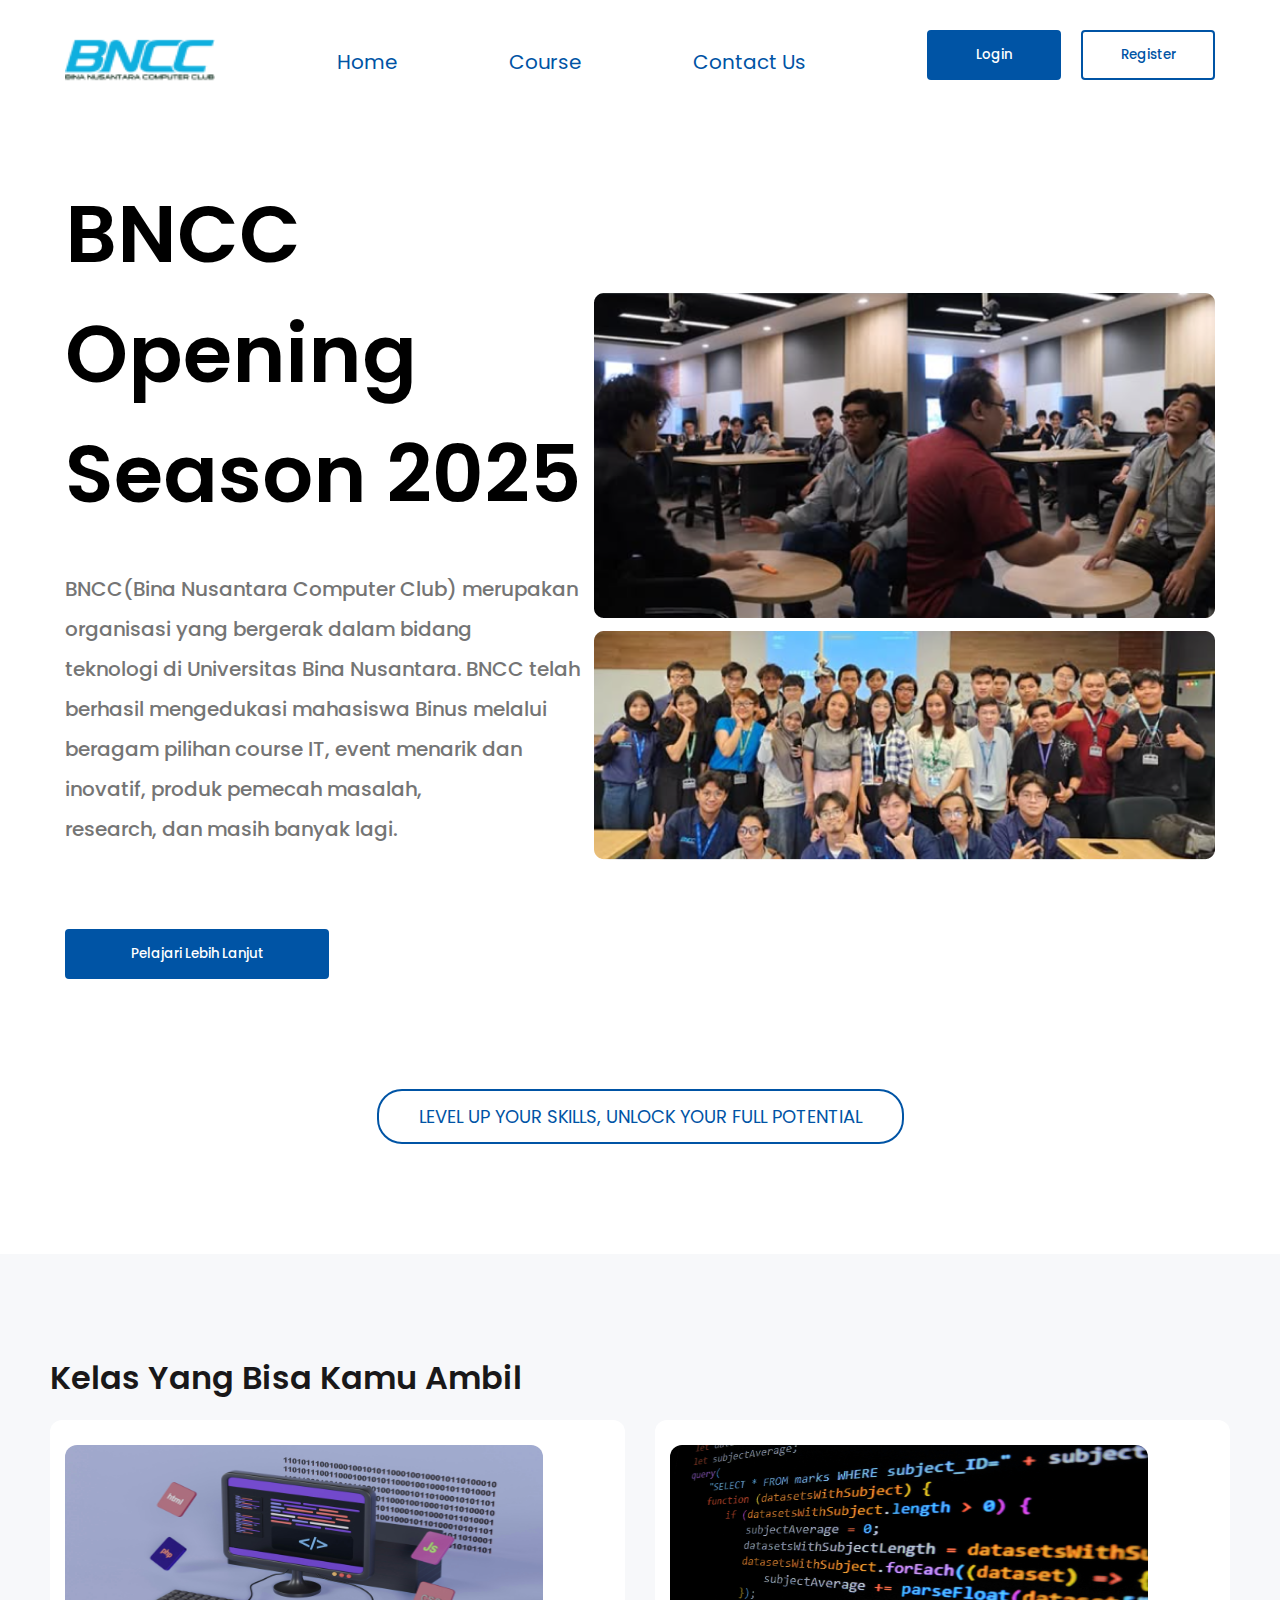
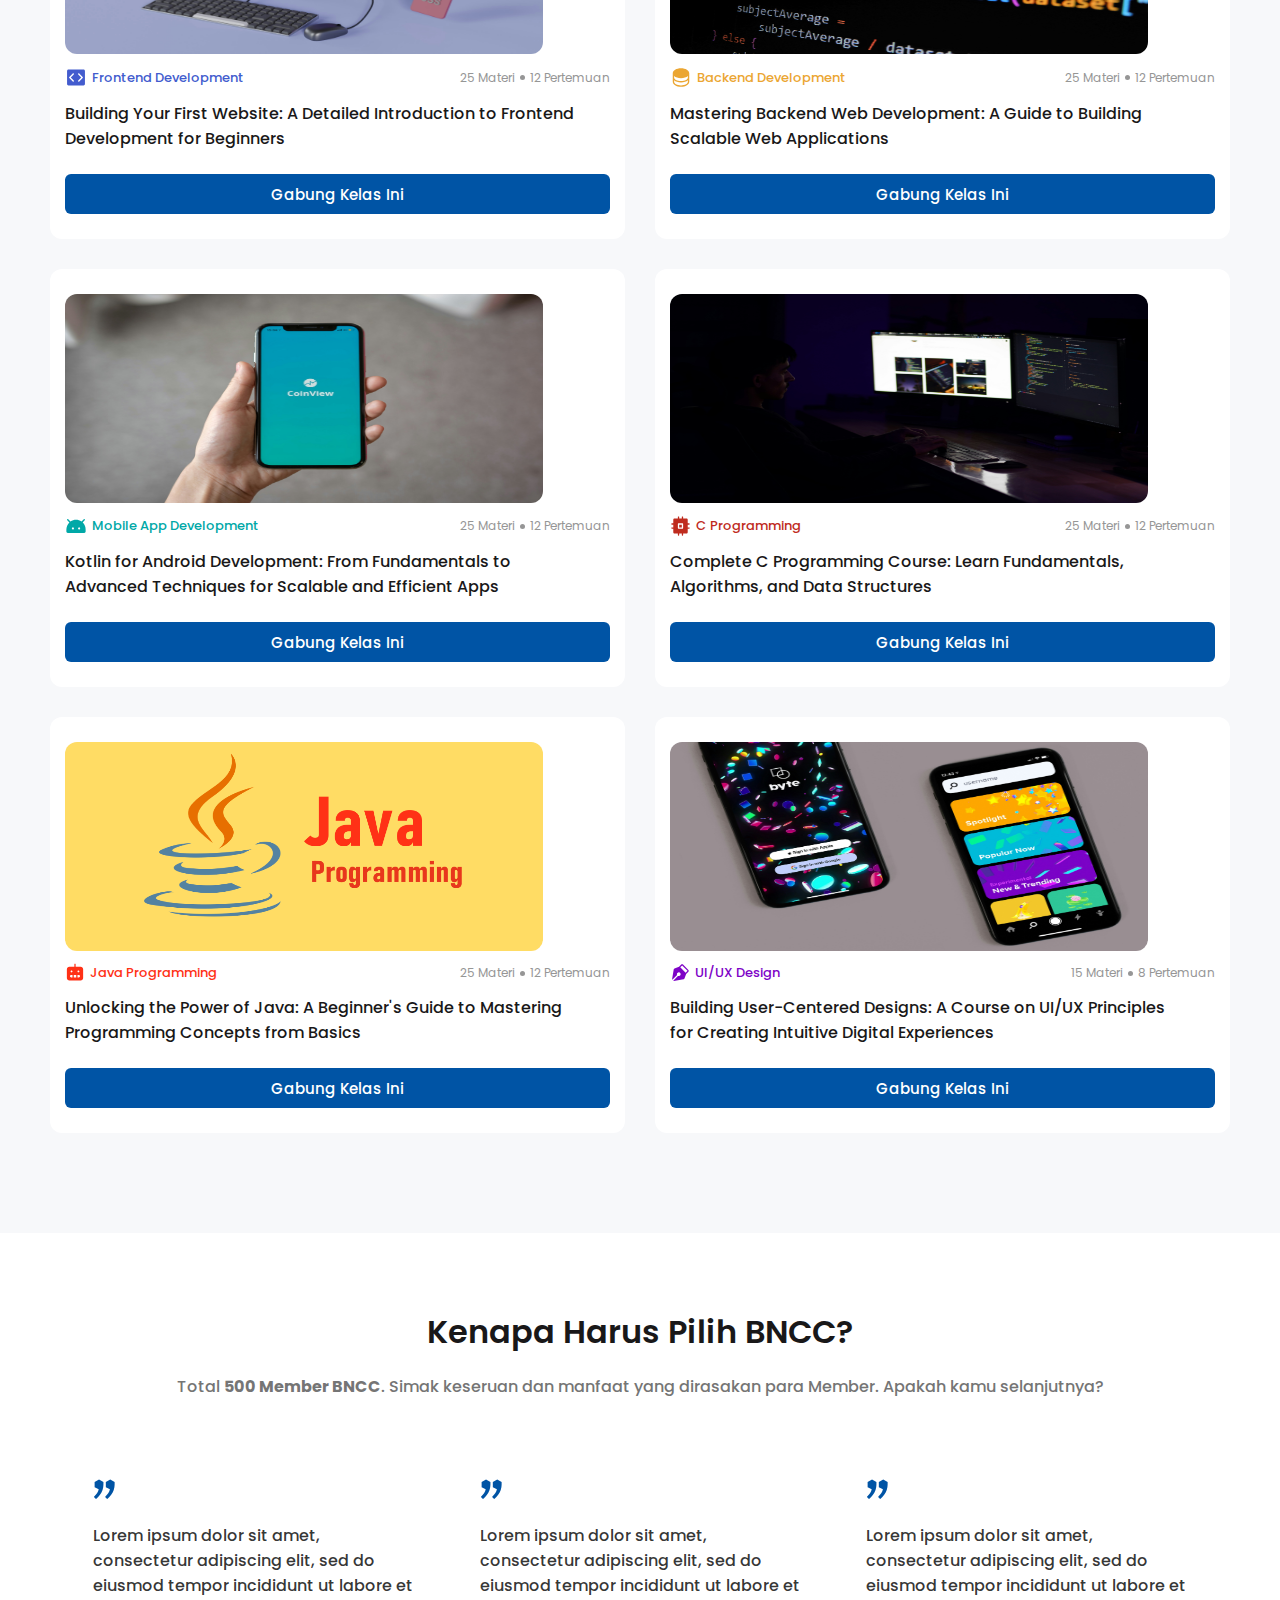
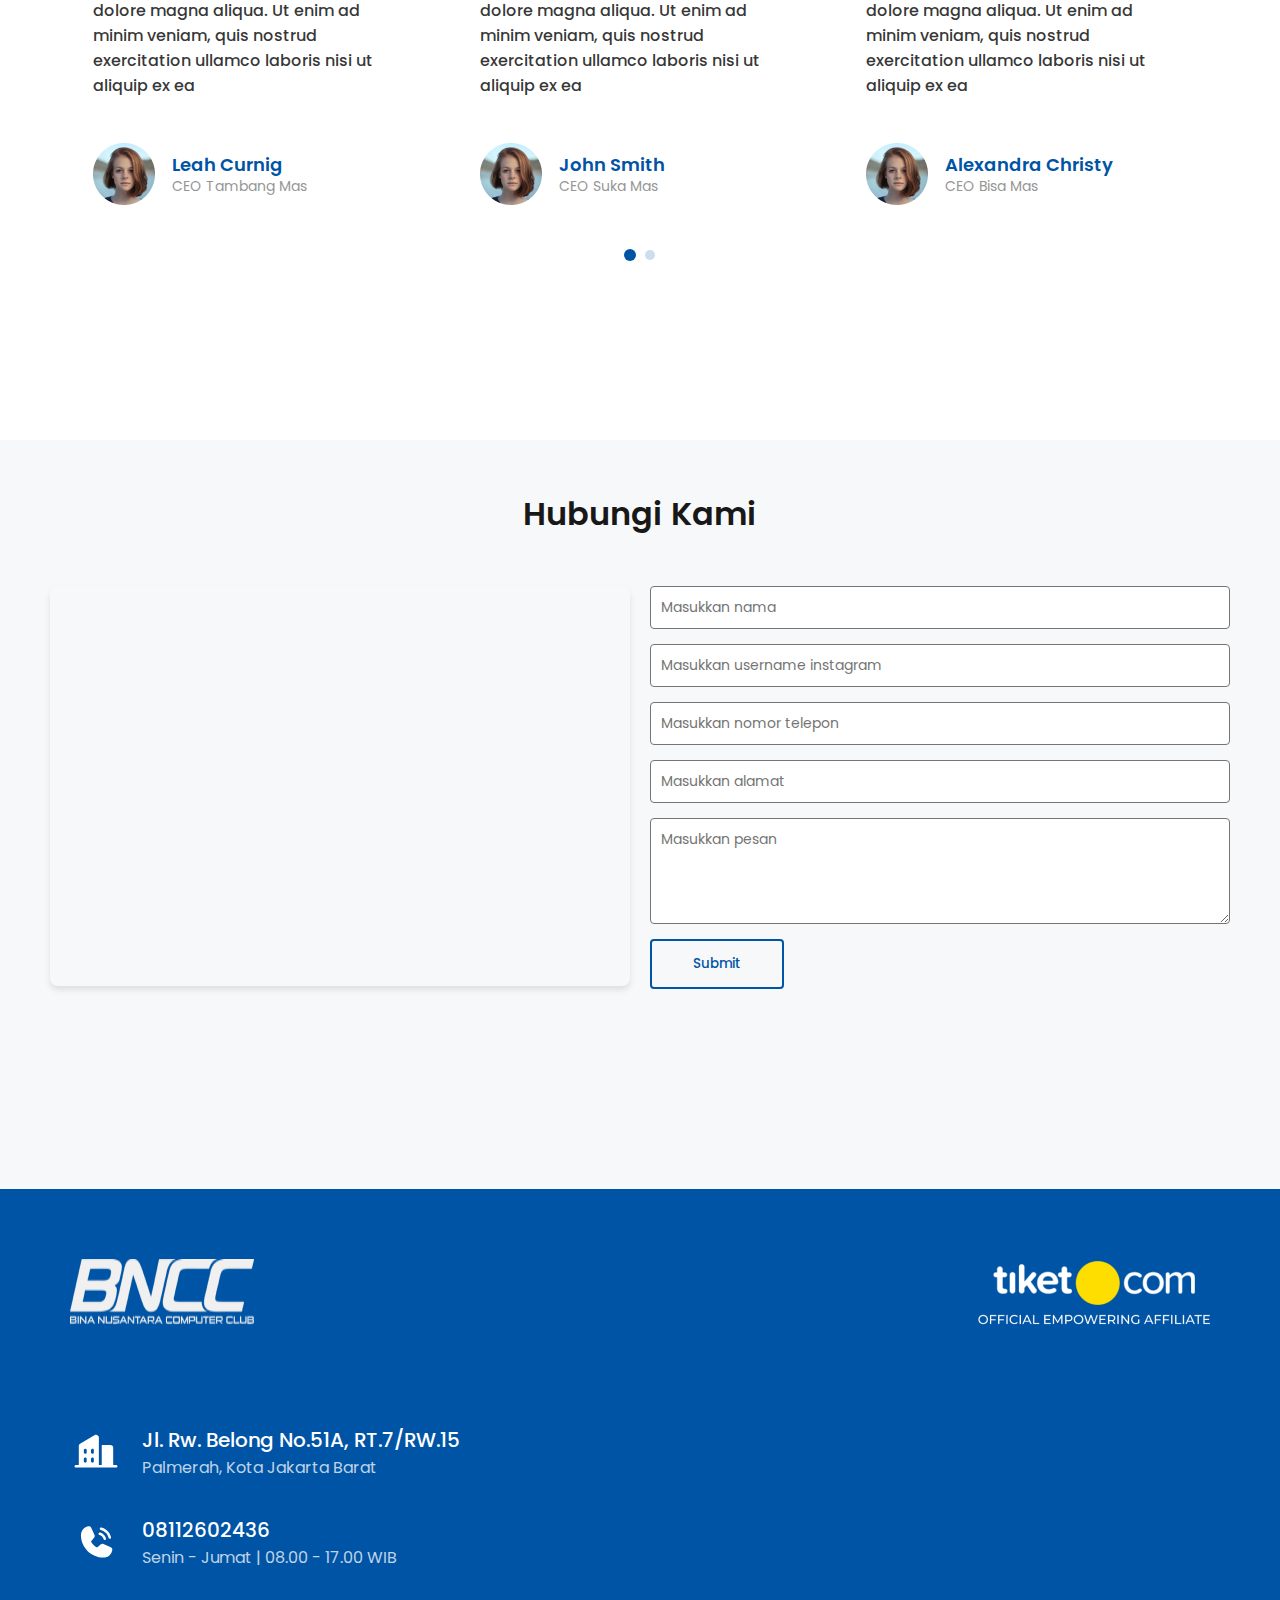
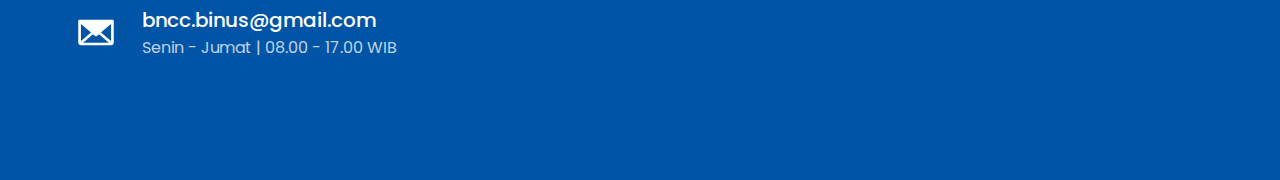
==== commit f82003f9: "ui refinement on header" ====
--- a/index.html
+++ b/index.html
@@ -22,7 +22,7 @@
     <section class="header" id="header">
       <!-- navbar -->
       <nav>
-        <a href="index.html"><img src="assets/images/img-BNCC.png" alt="Logo BNCC" class="logo-bncc" /></a>
+        <a href="index.html"><img src="assets/images/img-logo-bncc-blue.png" alt="Logo BNCC" class="logo-bncc" /></a>
         <div class="nav-links">
           <ul>
             <li><a href="#header">Home</a></li>
@@ -30,18 +30,42 @@
             <li><a href="#contact-us">Contact Us</a></li>
           </ul>
         </div>
-        <button class="btn-login">Login</button>
+        <div class="btn-container">
+          <button class="btn-login">Login</button>
+          <button class="btn-register">Register</button>
+        </div>
+        <!-- end navbar -->
       </nav>
 
-      <!-- desc bncc -->
-      <div class="text-box">
-        <h1 class="header-text">BINA NUSANTARA COMPUTER CLUB</h1>
-        <p class="header-desc">
-          BNCC(Bina Nusantara Computer Club) merupakan organisasi yang bergerak dalam bidang teknologi di Universitas Bina Nusantara. BNCC telah berhasil mengedukasi mahasiswa Binus melalui beragam pilihan course IT, event menarik dan
-          inovatif, produk pemecah masalah, research, dan masih banyak lagi.
-        </p>
-        <button class="btn-know-more">Pelajari Lebih Lanjut</button>
+      <!-- head content -->
+      <div class="head-content">
+        <div class="left-content">
+          <h1 class="title-head">
+            BNCC Opening <br />
+            Season 2025
+          </h1>
+          <p class="desc-head">
+            BNCC(Bina Nusantara Computer Club) merupakan organisasi yang bergerak dalam bidang <br />
+            teknologi di Universitas Bina Nusantara. BNCC telah berhasil mengedukasi mahasiswa Binus melalui <br />
+            beragam pilihan course IT, event menarik dan inovatif, produk pemecah masalah, <br />
+            research, dan masih banyak lagi.
+          </p>
+          <button class="btn-learn-more">Pelajari Lebih Lanjut</button>
+        </div>
+        <div class="right-content">
+          <img src="./assets/images/img-dashboard-1.png" alt="Image 1" />
+          <img src="./assets/images/img-dashboard-2.png" alt="Image 2" />
+        </div>
       </div>
+      <!-- end head content -->
+
+      <!-- banner -->
+      <div class="banner-section">
+        <div class="banner">
+          <h1 class="banner-text">LEVEL UP YOUR SKILLS, UNLOCK YOUR FULL POTENTIAL</h1>
+        </div>
+      </div>
+      <!-- end banner -->
     </section>
     <!-- END HEADER -->
 
@@ -61,13 +85,14 @@
       </div>
 
       <div class="testimoni-container"></div>
+      <div class="pagination"></div>
     </section>
     <!-- END TESTIMONI -->
 
     <!-- CONTACT US -->
     <section class="contact-section" id="contact-us">
       <div class="head-section">
-        <h1 class="section-name">Contact Us</h1>
+        <h1 class="section-name">Hubungi Kami</h1>
       </div>
 
       <div class="body-section">
--- a/style.css
+++ b/style.css
@@ -44,22 +44,20 @@
 .header {
   min-height: 100vh;
   width: 100%;
-  background-image: linear-gradient(rgba(4, 9, 30, 0.7), rgba(4, 9, 30, 0.7)), url("assets/images/img-background.jpg");
-  background-position: center;
-  background-size: cover;
-  position: relative;
+  padding: 30px 65px;
 }
 
 nav {
   display: flex;
   flex-direction: row;
-  padding: 30px 65px;
-  justify-content: space-between;
+  justify-content: space-between;
+  margin-bottom: 80px;
+  /* background-color: green; */
 }
 
 .logo-bncc {
   width: 150px;
-  height: 50px;
+  height: 60px;
 }
 
 .nav-links {
@@ -85,7 +83,7 @@
 
 .nav-links ul li a {
   text-decoration: none;
-  color: var(--color-white);
+  color: var(--color-primary);
   font-family: var(--font-family);
   font-size: var(--desc-very-big);
   position: relative;
@@ -99,20 +97,26 @@
   width: 0;
   height: 3px;
   border-radius: 5px;
-  background-color: var(--color-white);
+  background-color: var(--color-primary);
   transform: translateX(-50%);
   transition: width 0.3s ease;
 }
 
 .nav-links ul li a:hover::after {
   width: 90%;
+}
+
+.btn-container {
+  display: flex;
+  flex-direction: row;
+  gap: 20px;
 }
 
 .btn-login {
   height: 50px;
   width: 134px;
-  background-color: transparent;
-  border: 2px solid var(--color-white);
+  background-color: var(--color-primary);
+  border: 2px solid var(--color-primary);
   border-radius: 4px;
   color: var(--color-white);
   font-family: var(--font-family);
@@ -121,42 +125,71 @@
   transition: background-color 0.3s ease, color 0.3s ease;
 }
 
+.btn-register {
+  height: 50px;
+  width: 134px;
+  background-color: transparent;
+  border: 2px solid var(--color-primary);
+  border-radius: 4px;
+  color: var(--color-primary);
+  font-family: var(--font-family);
+  cursor: pointer;
+  font-weight: var(--weight-medium);
+  transition: background-color 0.3s ease, color 0.3s ease;
+}
+
+.btn-learn-more:hover {
+  background-color: var(--color-white);
+  color: var(--color-primary);
+}
+
 .btn-login:hover {
   background-color: var(--color-white);
-  color: var(--text-primary);
-}
-
-.text-box {
-  text-align: center;
-  margin-top: 80px;
+  color: var(--color-primary);
+}
+
+.btn-register:hover {
+  background-color: var(--color-primary);
+  color: var(--color-white);
+}
+
+.head-content {
+  display: flex;
+  flex-direction: row;
+  justify-content: space-between;
+  align-items: center;
+}
+
+.left-content {
+}
+
+.title-head {
+  font-family: var(--font-family);
+  font-size: 80px;
+  font-weight: var(--weight-semibold);
+}
+
+.desc-head {
+  font-family: var(--font-family);
+  font-size: var(--desc-very-big);
+  font-weight: var(--weight-medium);
+  color: var(--text-secondary);
+  line-height: 2;
+  margin-bottom: 45px;
+}
+
+.right-content {
   display: flex;
   flex-direction: column;
-  align-items: center;
-}
-
-.header-text {
-  font-family: var(--font-family);
-  font-weight: var(--weight-semibold);
-  font-size: var(--heading-font-size);
-  color: var(--color-white);
-  letter-spacing: 4px;
-}
-
-.header-desc {
-  width: 940px;
-  margin-top: 55px;
-  font-family: var(--font-family);
-  font-weight: var(--desc-medium);
-  font-size: var(--desc-big);
-  color: var(--color-white);
-}
-
-.btn-know-more {
+  justify-content: flex-end;
+  gap: 13px;
+}
+
+.btn-learn-more {
   height: 50px;
-  padding: 0px 40px;
-  margin-top: 50px;
-  background-color: transparent;
-  border: 2px solid var(--color-white);
+  width: 264px;
+  background-color: var(--color-primary);
+  border: 2px solid var(--color-primary);
   border-radius: 4px;
   color: var(--color-white);
   font-family: var(--font-family);
@@ -165,10 +198,27 @@
   transition: background-color 0.3s ease, color 0.3s ease;
 }
 
-.btn-know-more:hover {
-  background-color: var(--color-white);
-  color: var(--text-primary);
-}
+.banner-section {
+  margin-top: 110px;
+  display: flex;
+  align-items: center;
+  justify-content: center;
+  margin-bottom: 80px;
+}
+
+.banner {
+  border: solid 2px var(--color-primary);
+  padding: 12px 40px;
+  border-radius: 25px;
+}
+
+.banner-text {
+  font-family: var(--font-family);
+  font-size: var(--desc-big);
+  font-weight: var(--desc-medium);
+  color: var(--color-primary);
+}
+
 /* END HEADER */
 
 /* LIST COURSE */
@@ -188,7 +238,7 @@
 .card-course-container {
   display: flex;
   flex-wrap: wrap;
-  gap: 20px;
+  gap: 30px;
 }
 
 .card-course {
@@ -200,7 +250,7 @@
 }
 
 .img-course {
-  width: 365px;
+  width: 478px;
   height: 209px;
   border-radius: 12px;
 }
@@ -361,6 +411,29 @@
   font-size: var(--desc-small);
   font-weight: var(--weight-regular);
   color: var(--text-ternary);
+}
+
+.pagination {
+  display: flex;
+  justify-content: center;
+  gap: 10px;
+  margin-top: 20px;
+}
+
+.pagination .dot {
+  width: 10px;
+  height: 10px;
+  background-color: var(--color-primary);
+  opacity: 0.2;
+  border-radius: 50%;
+  cursor: pointer;
+  transition: all 0.3s ease-in-out;
+}
+
+.pagination .dot.active {
+  background-color: var(--color-primary);
+  opacity: 1;
+  transform: scale(1.2);
 }
 /* END TESTIMONI */
 
@@ -467,7 +540,7 @@
 .logo-footer {
   display: flex;
   justify-content: space-between;
-  margin-bottom: 120px;
+  margin-bottom: 100px;
 }
 
 .body-footer {
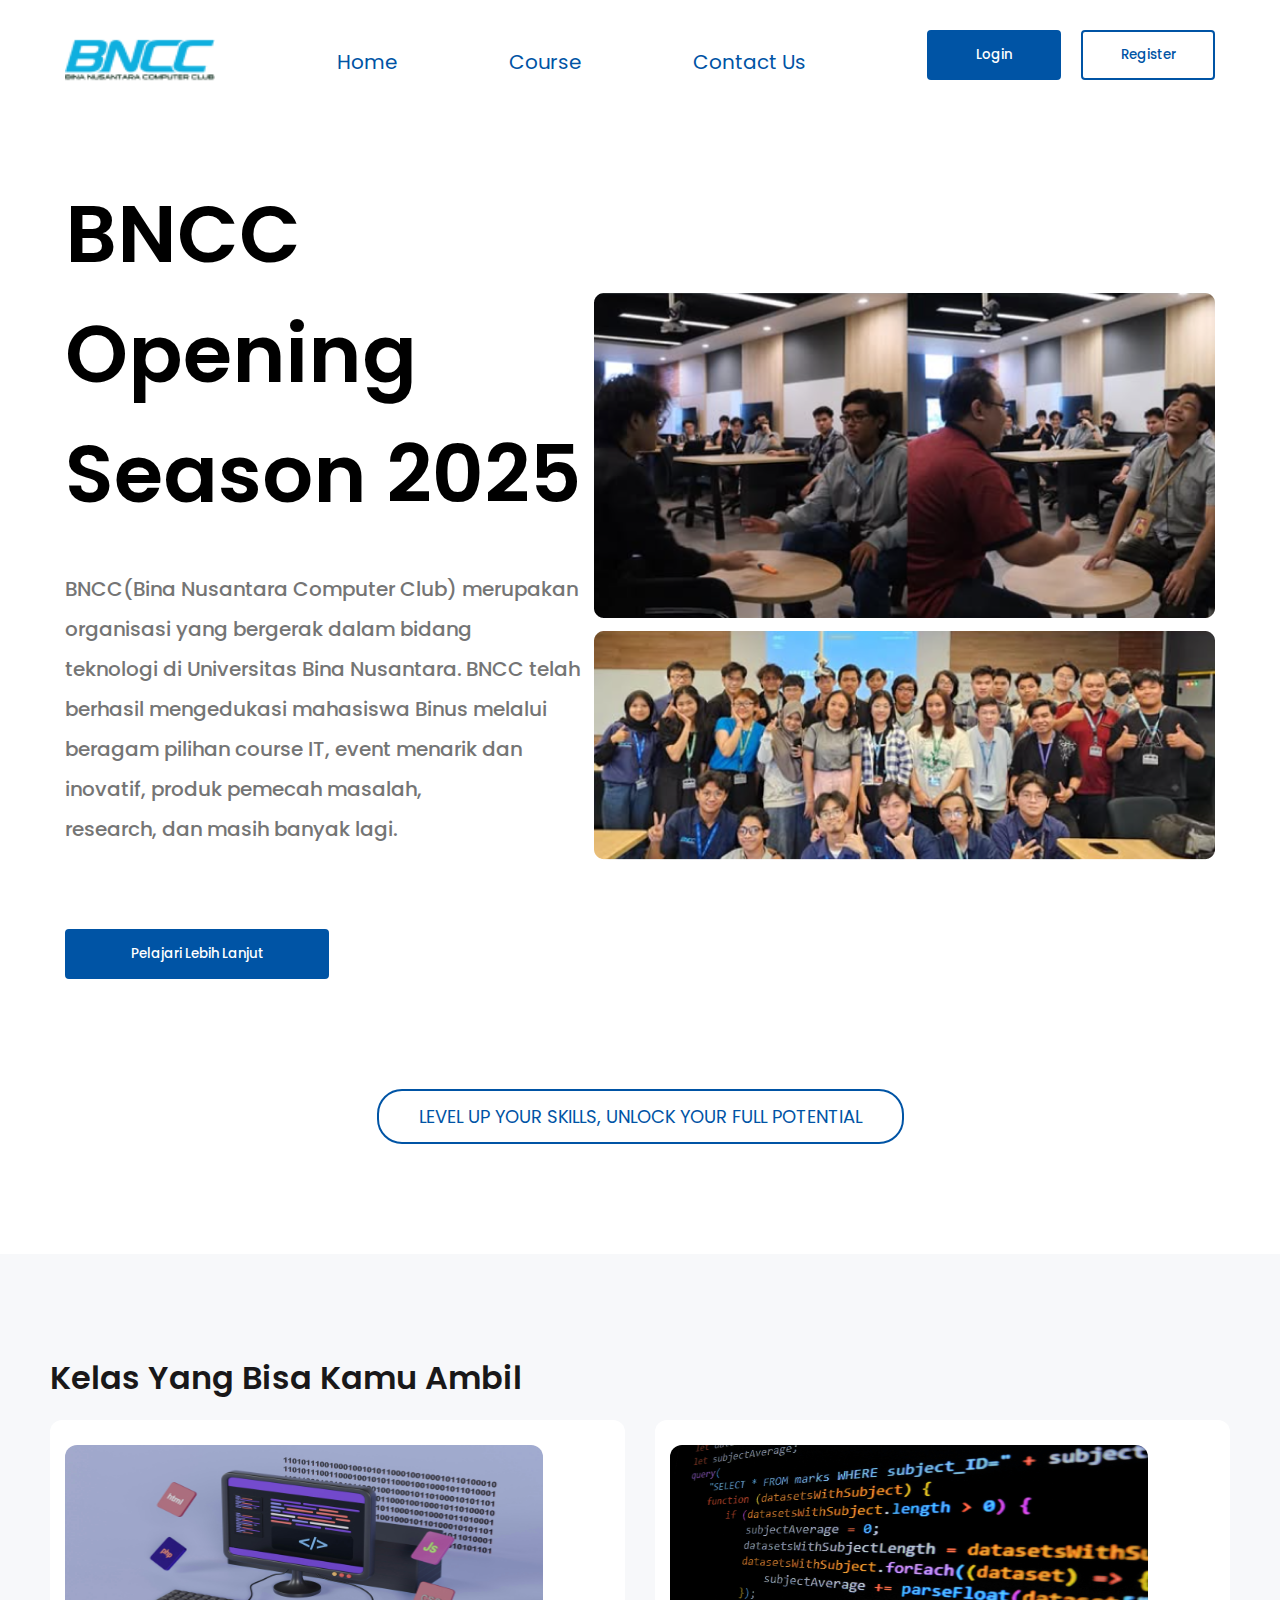
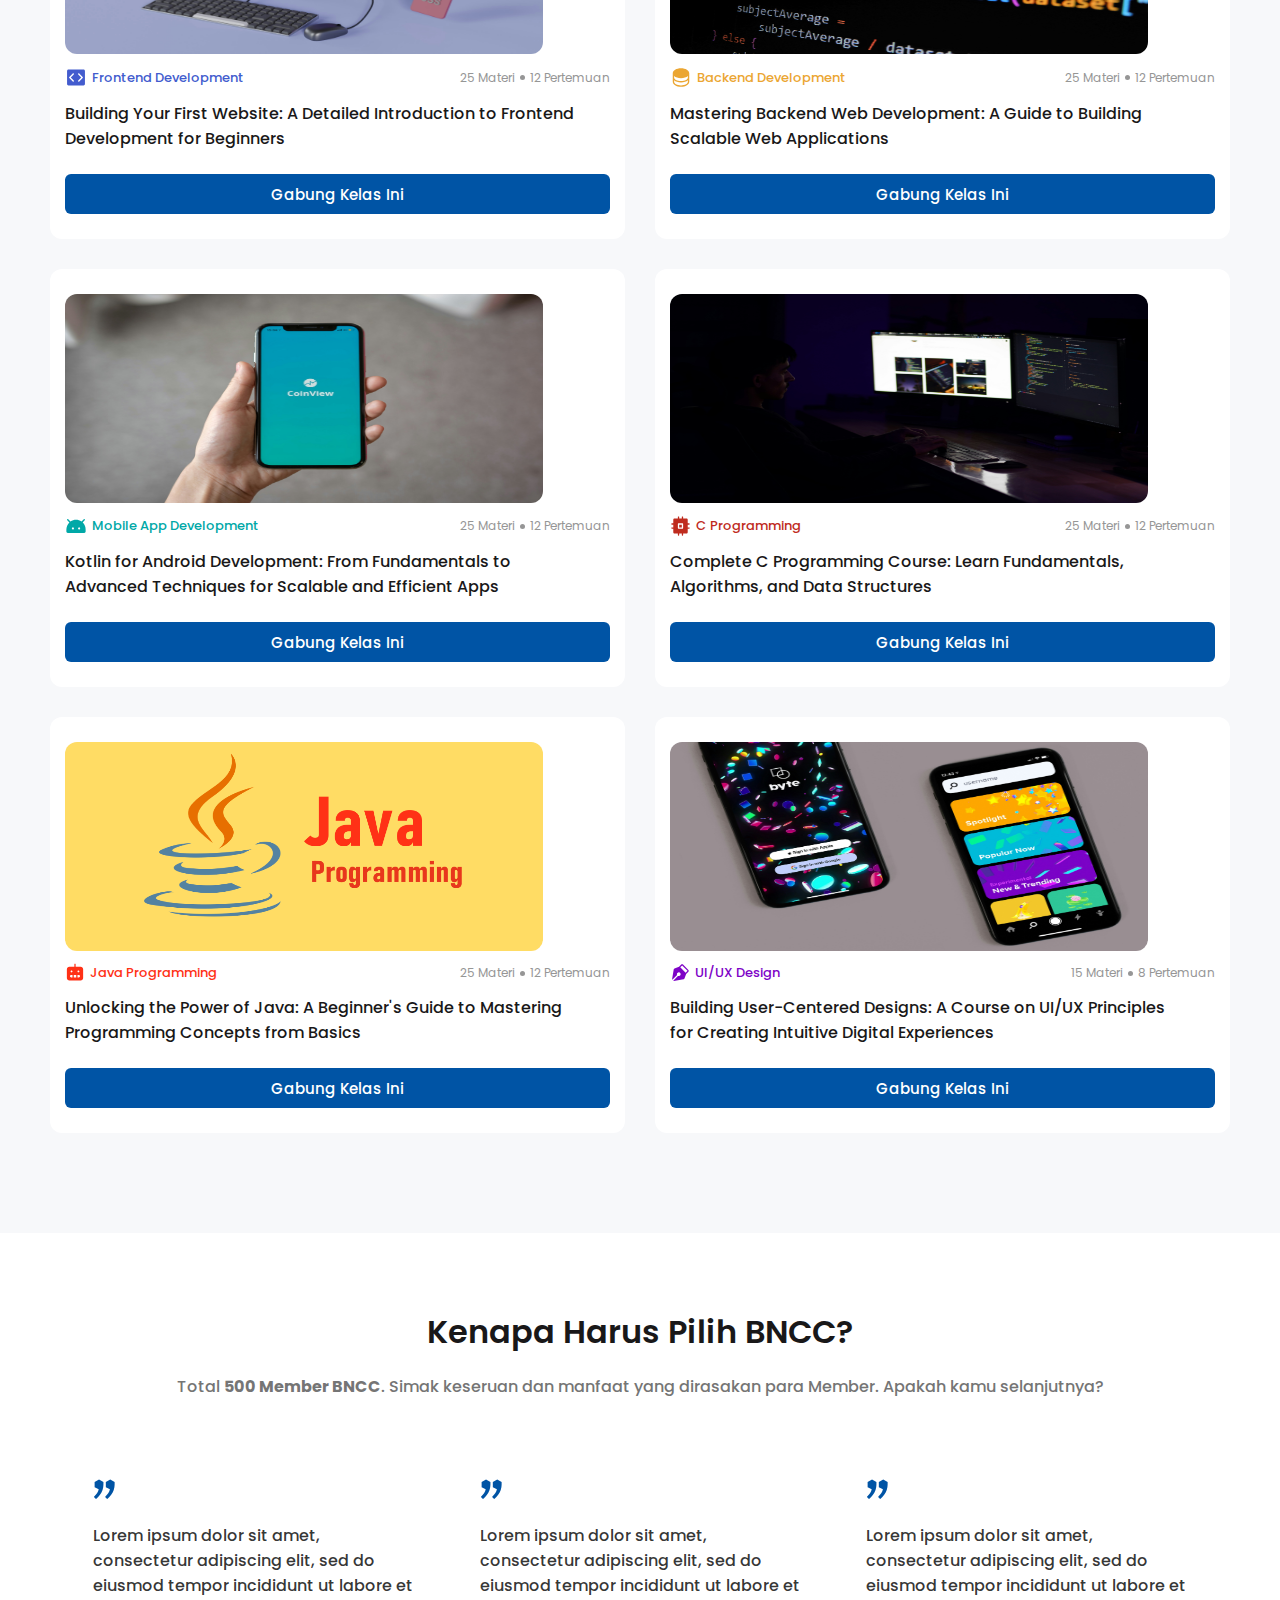
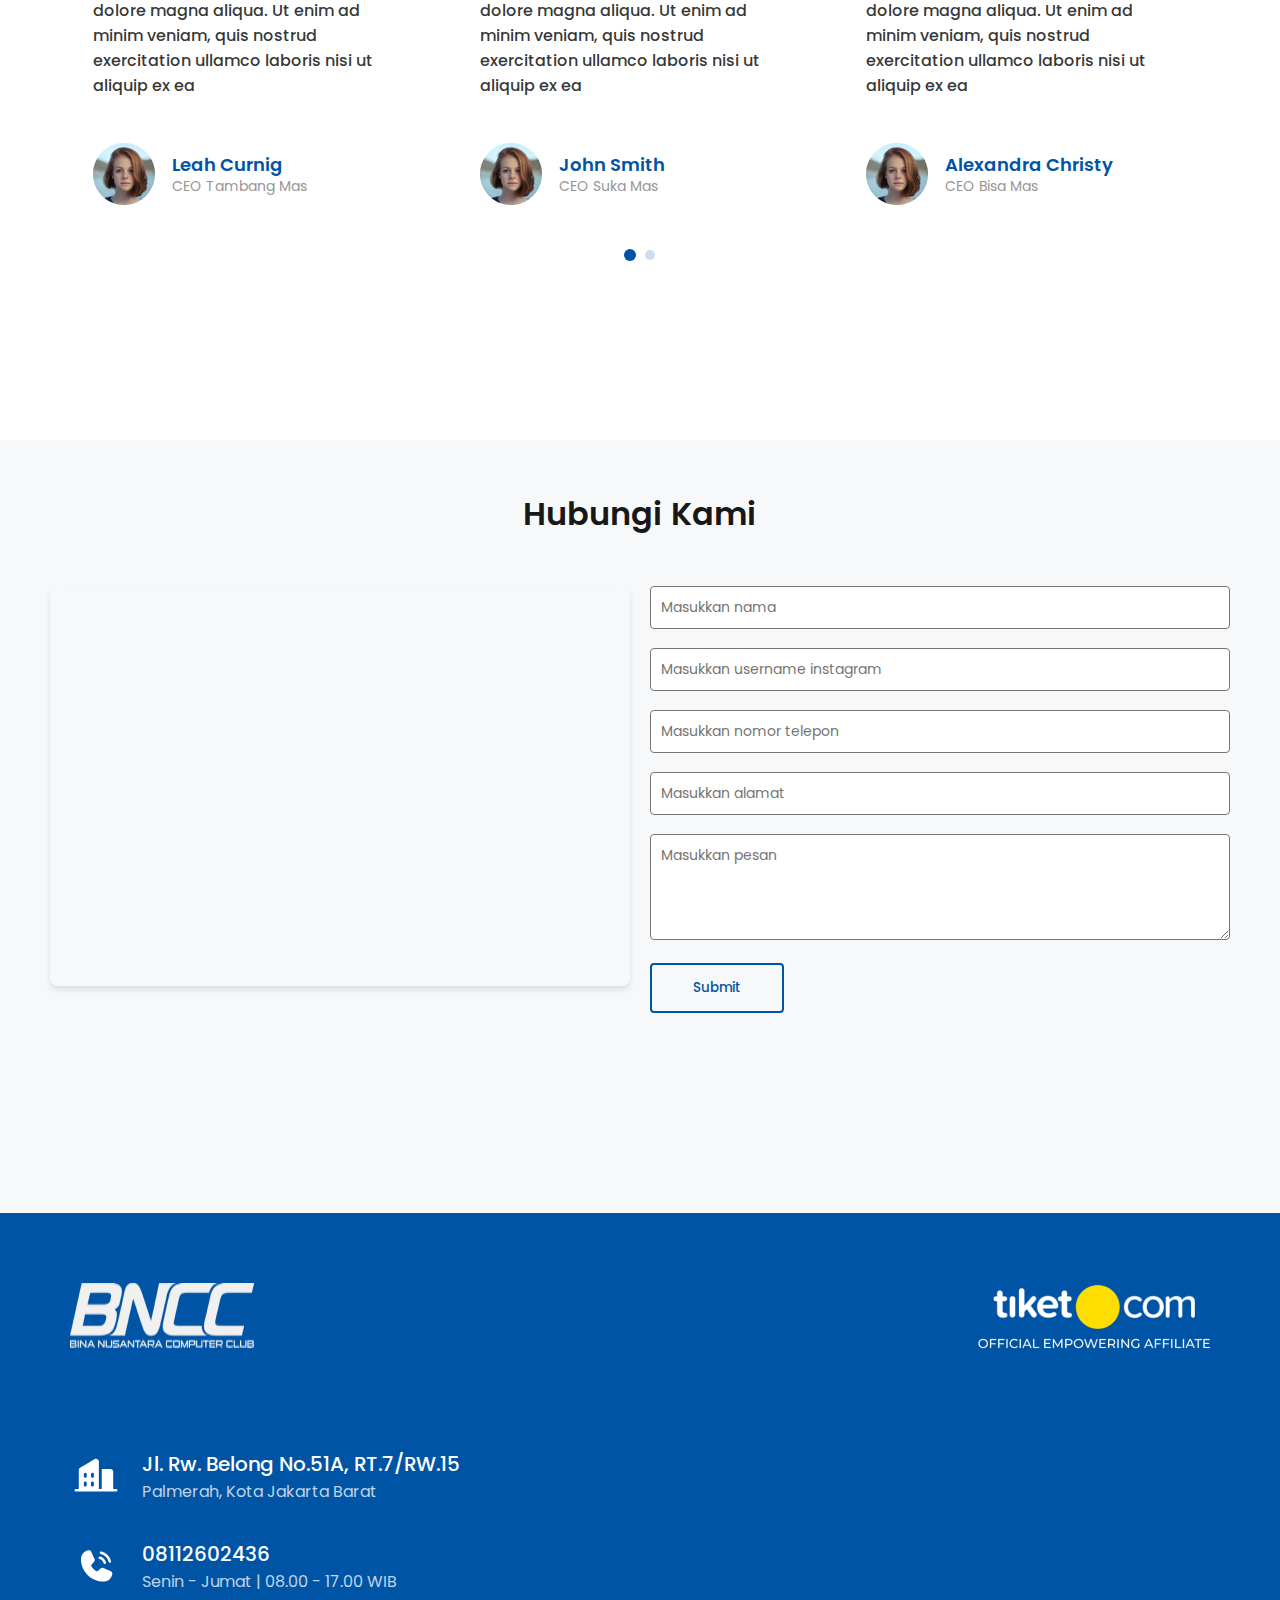
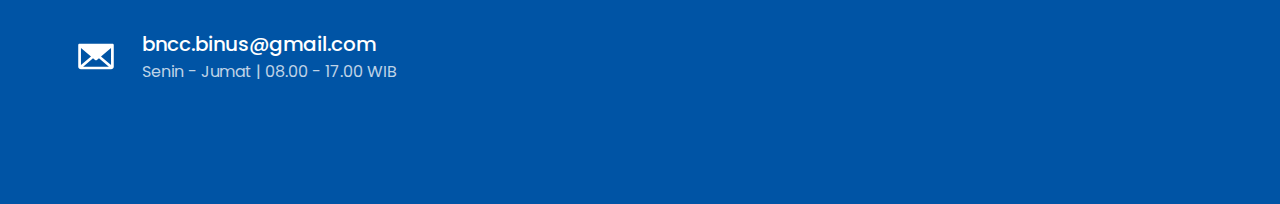
==== commit 7940640b: "add error handler on section contact us" ====
--- a/index.html
+++ b/index.html
@@ -110,12 +110,32 @@
 
         <div class="form-container">
           <form class="contact-form">
-            <input type="text" placeholder="Masukkan nama" required />
-            <input type="text" placeholder="Masukkan username instagram" required />
-            <input type="tel" placeholder="Masukkan nomor telepon" required />
-            <input type="text" placeholder="Masukkan alamat" required />
-            <textarea placeholder="Masukkan pesan" rows="4" required></textarea>
-            <button type="submit" class="btn-submit">Submit</button>
+            <div class="input-wrapper">
+              <input type="text" placeholder="Masukkan nama" id="input-name" class="form-input" />
+              <p class="error-message" id="name-error"></p>
+            </div>
+
+            <div class="input-wrapper">
+              <input type="text" placeholder="Masukkan username instagram" id="input-insta" class="form-input" />
+              <p class="error-message" id="insta-error"></p>
+            </div>
+
+            <div class="input-wrapper">
+              <input type="tel" placeholder="Masukkan nomor telepon" id="input-telp" class="form-input" />
+              <p class="error-message" id="telp-error"></p>
+            </div>
+
+            <div class="input-wrapper">
+              <input type="text" placeholder="Masukkan alamat" id="input-address" class="form-input" />
+              <p class="error-message" id="address-error"></p>
+            </div>
+
+            <div class="input-wrapper">
+              <textarea placeholder="Masukkan pesan" rows="4" id="input-message" class="form-input"></textarea>
+              <p class="error-message" id="message-error"></p>
+            </div>
+
+            <button type="submit" class="btn-submit" id="btn-submit">Submit</button>
           </form>
         </div>
       </div>
--- a/style.css
+++ b/style.css
@@ -14,6 +14,7 @@
   --color-uiux: #7e03c7;
   --color-white: #ffffff;
   --color-black: #000000;
+  --color-error: #b20110;
 
   /* tipografi */
   --font-family: "Poppins";
@@ -483,8 +484,15 @@
   gap: 15px;
 }
 
-.contact-form input,
-.contact-form textarea {
+.error-message {
+  font-family: var(--font-family);
+  font-size: var(--desc-tiny);
+  font-weight: var(--weight-regular);
+  color: var(--color-error);
+  margin-top: 4px;
+}
+
+.form-input {
   width: 100%;
   padding: 10px;
   border: 1px solid var(--text-secondary);
@@ -494,6 +502,10 @@
   font-family: var(--font-family);
 }
 
+.form-input.error {
+  border: 1px solid var(--color-error);
+}
+
 .contact-form input:focus,
 .contact-form textarea:focus {
   border: 1.5px solid var(--color-primary);
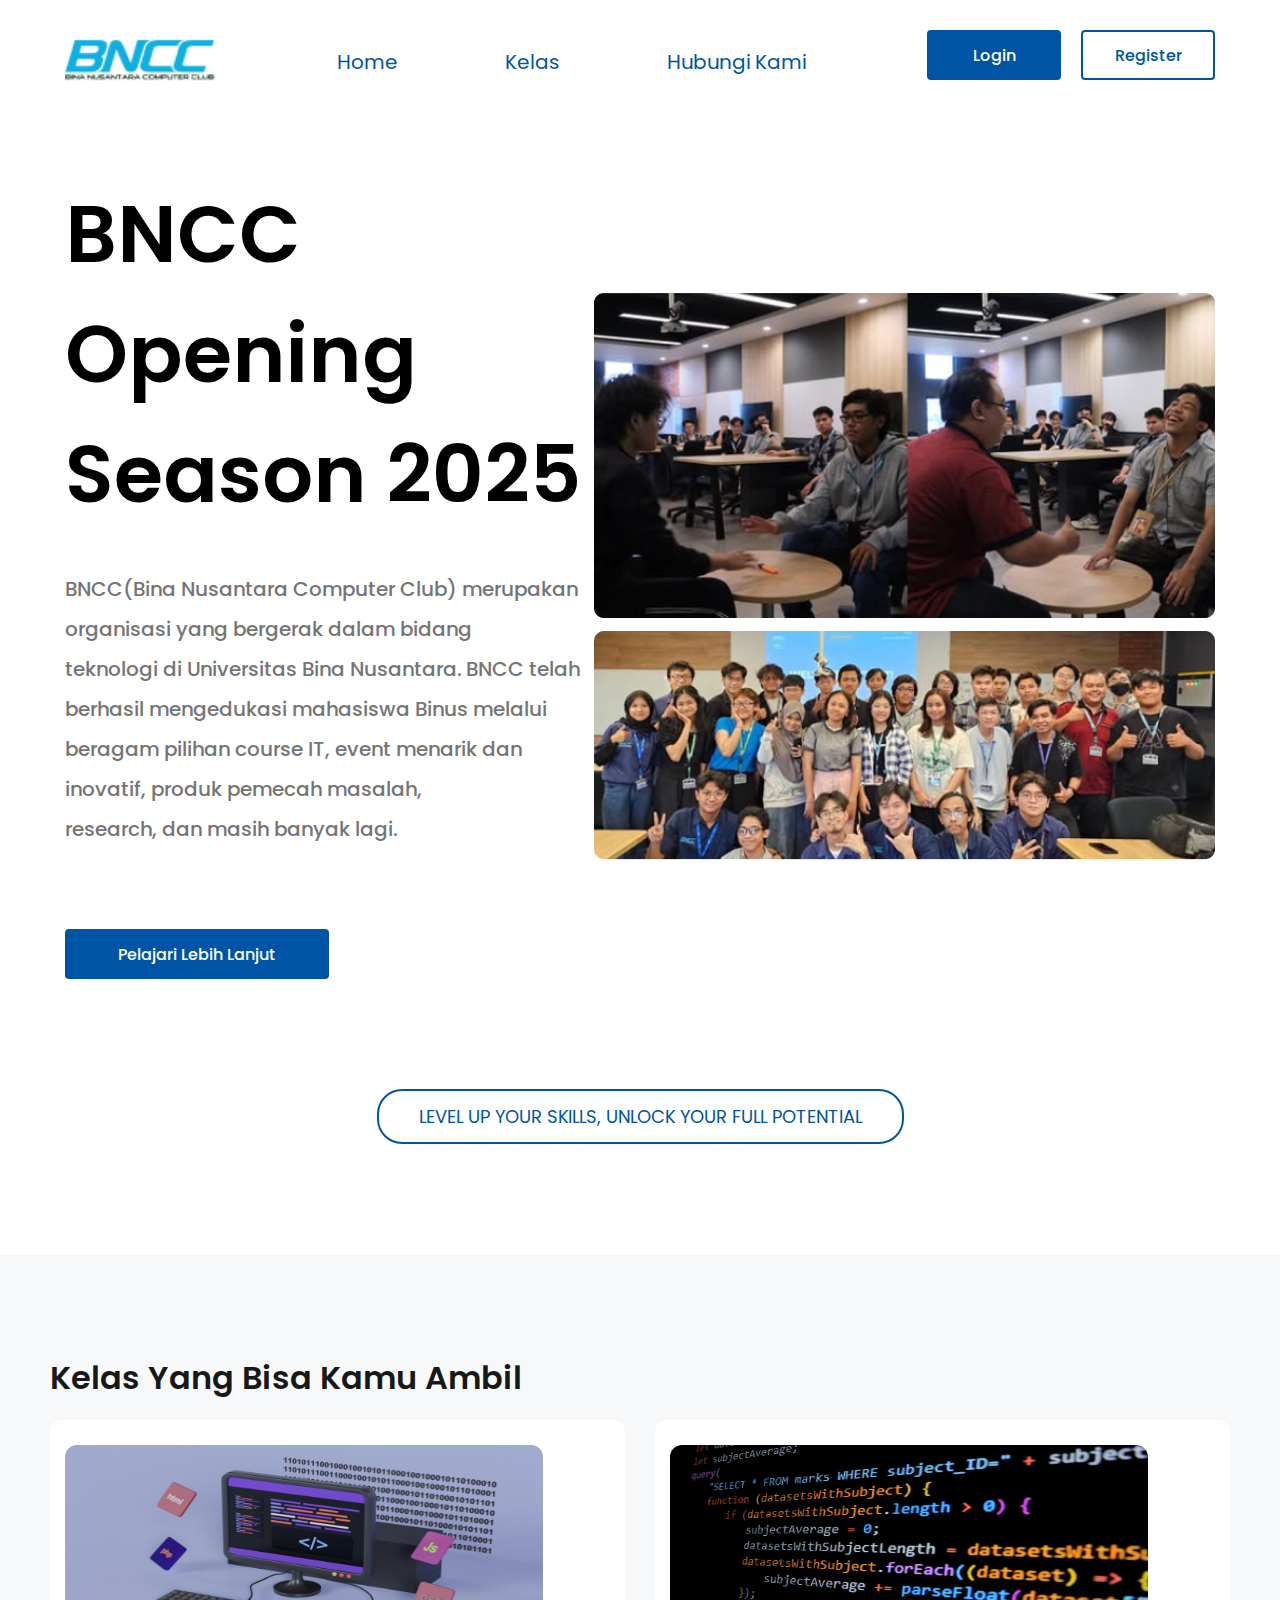
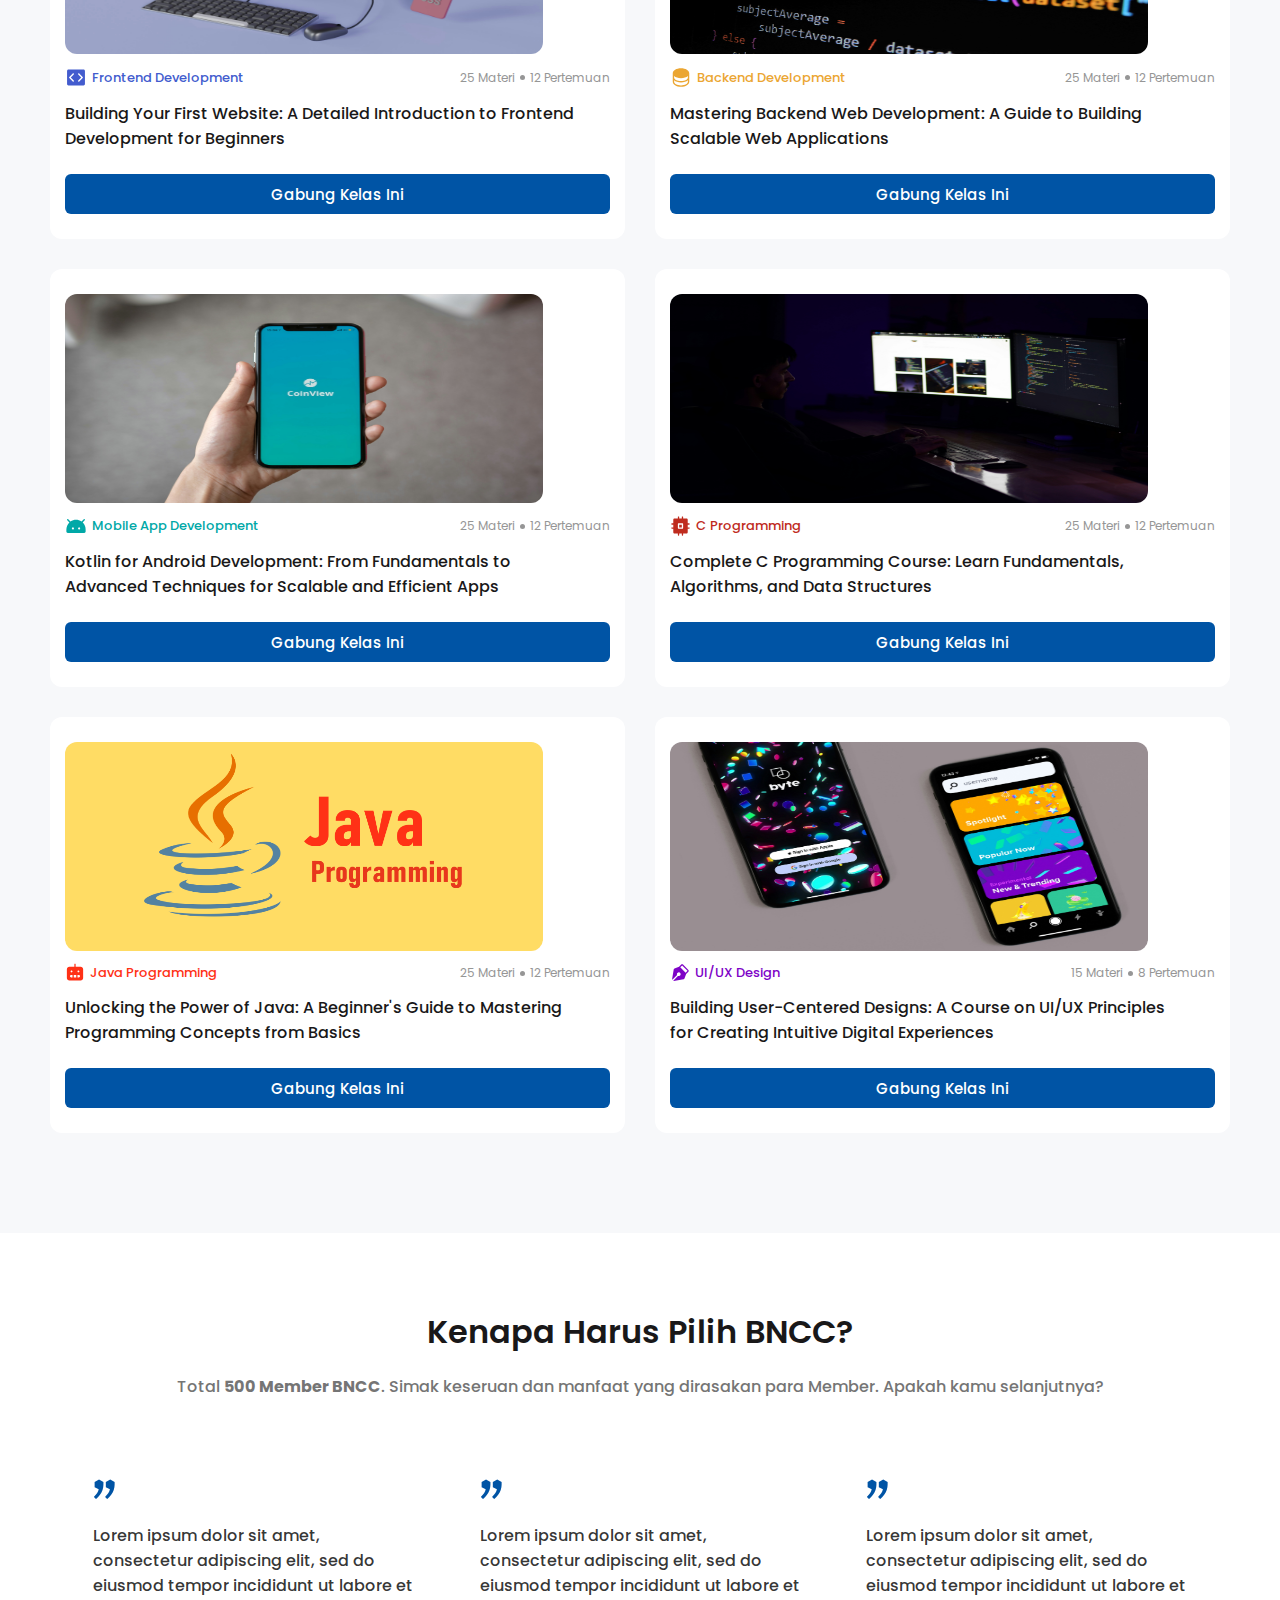
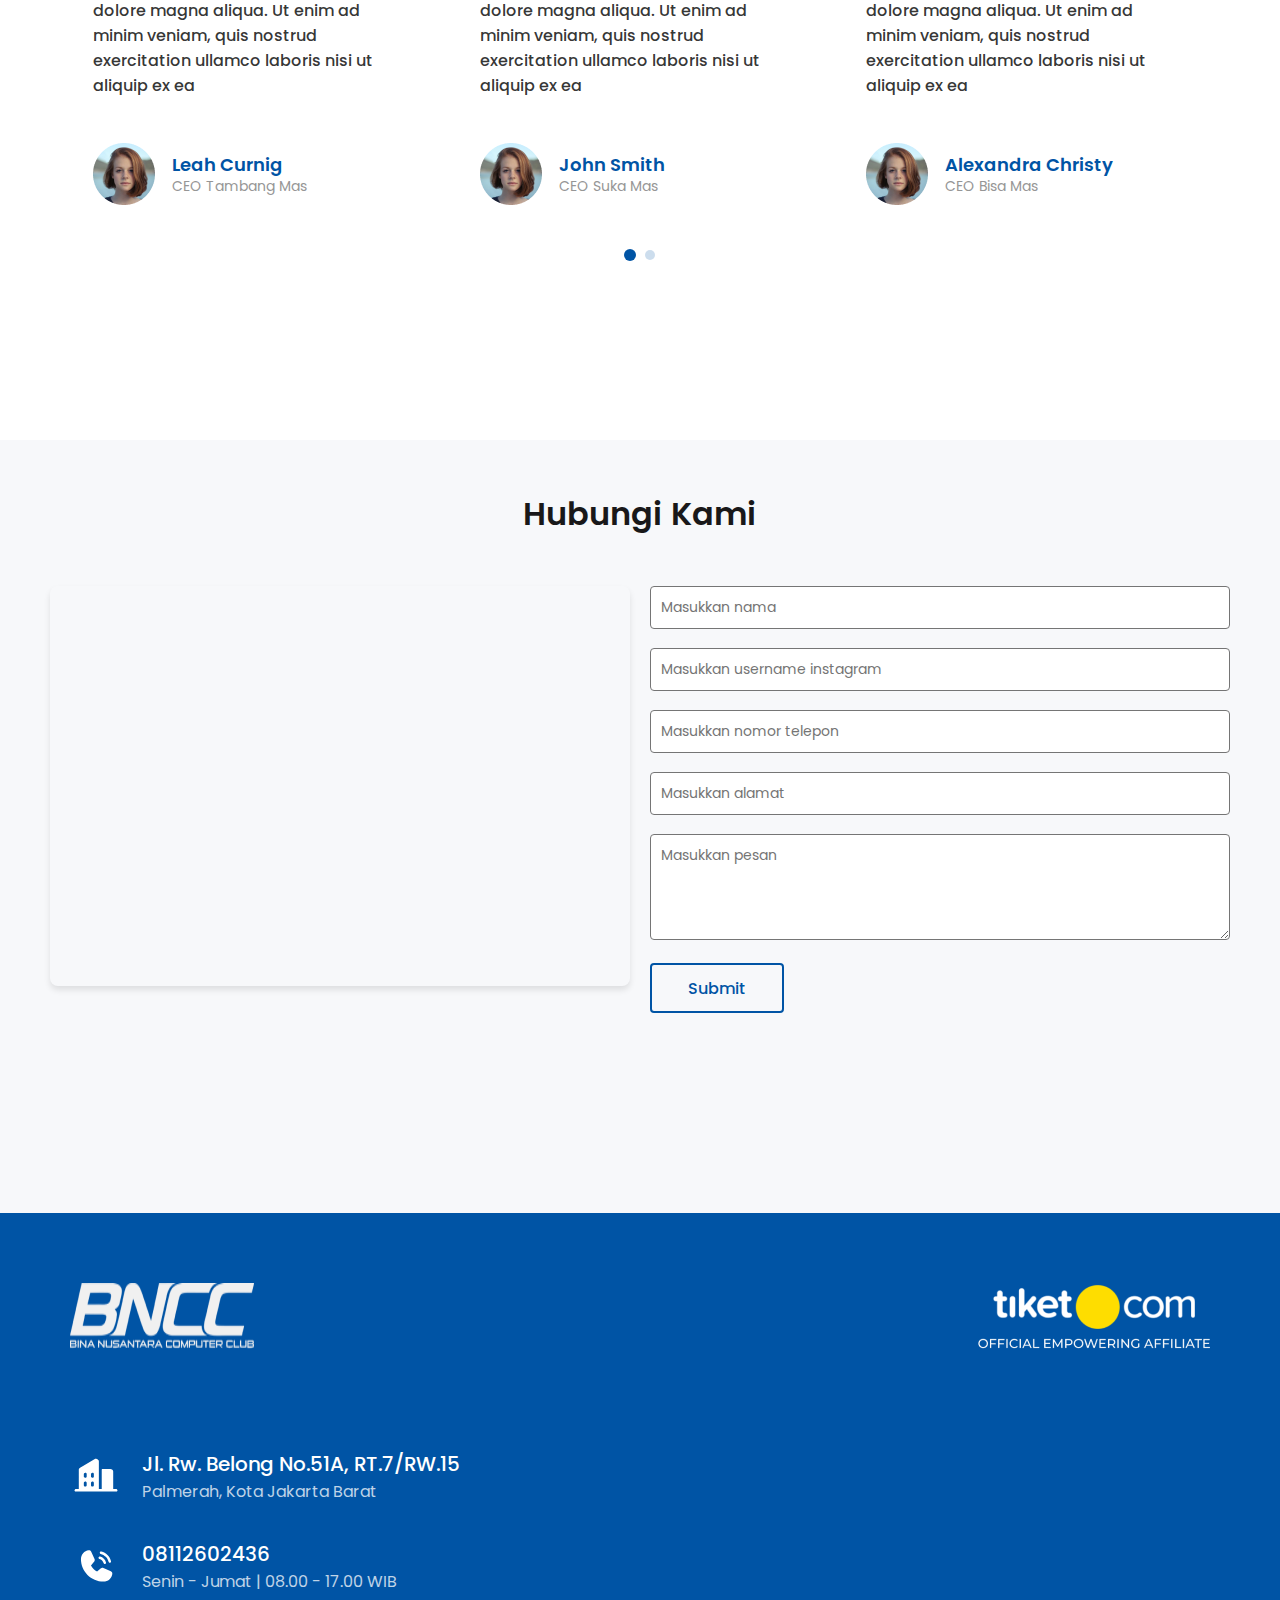
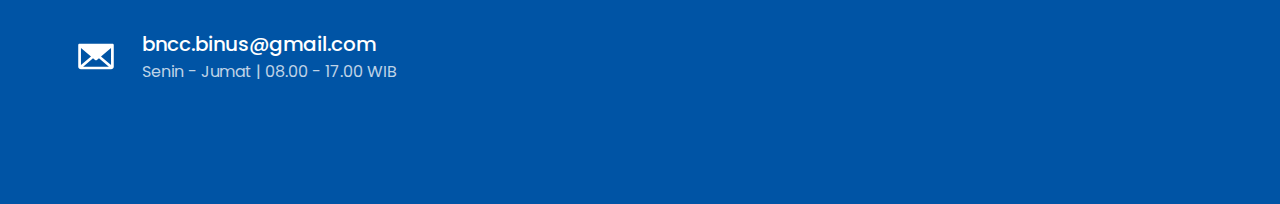
==== commit 384765ae: "add error handler on register" ====
--- a/index.html
+++ b/index.html
@@ -26,8 +26,8 @@
         <div class="nav-links">
           <ul>
             <li><a href="#header">Home</a></li>
-            <li><a href="#list-class">Course</a></li>
-            <li><a href="#contact-us">Contact Us</a></li>
+            <li><a href="#list-class">Kelas</a></li>
+            <li><a href="#contact-us">Hubungi Kami</a></li>
           </ul>
         </div>
         <div class="btn-container">
@@ -50,7 +50,7 @@
             beragam pilihan course IT, event menarik dan inovatif, produk pemecah masalah, <br />
             research, dan masih banyak lagi.
           </p>
-          <button class="btn-learn-more">Pelajari Lebih Lanjut</button>
+          <button class="btn-learn-more" href="#list-class">Pelajari Lebih Lanjut</button>
         </div>
         <div class="right-content">
           <img src="./assets/images/img-dashboard-1.png" alt="Image 1" />
--- a/style.css
+++ b/style.css
@@ -121,8 +121,9 @@
   border-radius: 4px;
   color: var(--color-white);
   font-family: var(--font-family);
+  font-weight: var(--weight-medium);
+  font-size: var(--desc-medium);
   cursor: pointer;
-  font-weight: var(--weight-medium);
   transition: background-color 0.3s ease, color 0.3s ease;
 }
 
@@ -134,8 +135,9 @@
   border-radius: 4px;
   color: var(--color-primary);
   font-family: var(--font-family);
+  font-weight: var(--weight-medium);
+  font-size: var(--desc-medium);
   cursor: pointer;
-  font-weight: var(--weight-medium);
   transition: background-color 0.3s ease, color 0.3s ease;
 }
 
@@ -194,8 +196,9 @@
   border-radius: 4px;
   color: var(--color-white);
   font-family: var(--font-family);
+  font-weight: var(--weight-medium);
+  font-size: var(--desc-medium);
   cursor: pointer;
-  font-weight: var(--weight-medium);
   transition: background-color 0.3s ease, color 0.3s ease;
 }
 
@@ -520,8 +523,9 @@
   border-radius: 4px;
   color: var(--color-primary);
   font-family: var(--font-family);
+  font-weight: var(--weight-medium);
+  font-size: var(--desc-medium);
   cursor: pointer;
-  font-weight: var(--weight-medium);
   transition: background-color 0.3s ease, color 0.3s ease;
 }
 
